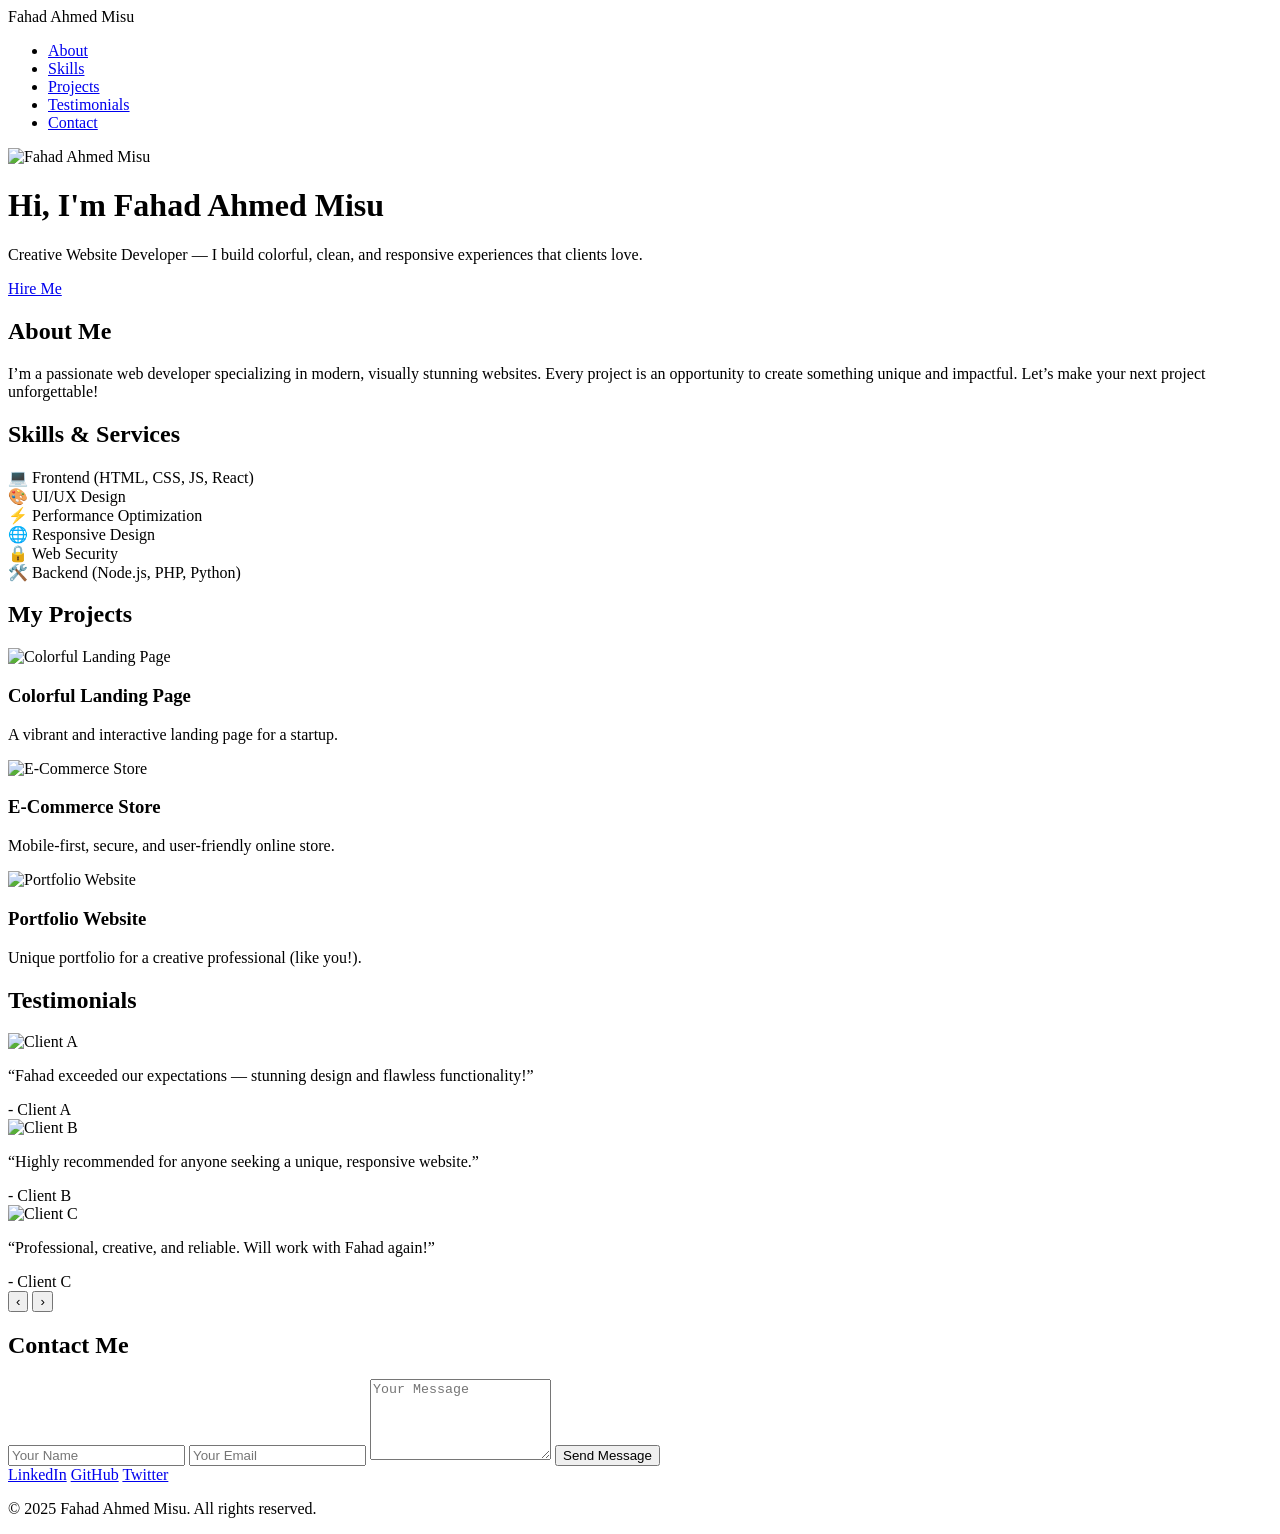
==== index.html @ 1c05b869 "Add initial HTML structure for portfolio site" ====
<!DOCTYPE html>
<html lang="en">
<head>
  <meta charset="UTF-8">
  <meta name="viewport" content="width=device-width, initial-scale=1">
  <title>Fahad Ahmed Misu | Web Developer Portfolio</title>
  <link rel="stylesheet" href="style.css">
</head>
<body>
  <header>
    <nav>
      <div class="logo">Fahad Ahmed Misu</div>
      <ul>
        <li><a href="#about">About</a></li>
        <li><a href="#skills">Skills</a></li>
        <li><a href="#projects">Projects</a></li>
        <li><a href="#testimonials">Testimonials</a></li>
        <li><a href="#contact">Contact</a></li>
      </ul>
    </nav>
    <div class="hero">
      <img src="images/profile.jpg" alt="Fahad Ahmed Misu" class="profile-img">
      <h1>Hi, I'm Fahad Ahmed Misu</h1>
      <p>Creative Website Developer — I build colorful, clean, and responsive experiences that clients love.</p>
      <a href="#contact" class="btn-primary">Hire Me</a>
    </div>
  </header>
  <main>
    <section id="about">
      <h2>About Me</h2>
      <p>
        I’m a passionate web developer specializing in modern, visually stunning websites. Every project is an opportunity to create something unique and impactful. Let’s make your next project unforgettable!
      </p>
    </section>
    <section id="skills">
      <h2>Skills & Services</h2>
      <div class="skills-grid">
        <div class="skill-card"><span>💻</span> Frontend (HTML, CSS, JS, React)</div>
        <div class="skill-card"><span>🎨</span> UI/UX Design</div>
        <div class="skill-card"><span>⚡</span> Performance Optimization</div>
        <div class="skill-card"><span>🌐</span> Responsive Design</div>
        <div class="skill-card"><span>🔒</span> Web Security</div>
        <div class="skill-card"><span>🛠️</span> Backend (Node.js, PHP, Python)</div>
      </div>
    </section>
    <section id="projects">
      <h2>My Projects</h2>
      <div class="projects-grid">
        <div class="project-card">
          <img src="images/project1.jpg" alt="Colorful Landing Page">
          <h3>Colorful Landing Page</h3>
          <p>A vibrant and interactive landing page for a startup.</p>
        </div>
        <div class="project-card">
          <img src="images/project2.jpg" alt="E-Commerce Store">
          <h3>E-Commerce Store</h3>
          <p>Mobile-first, secure, and user-friendly online store.</p>
        </div>
        <div class="project-card">
          <img src="images/project3.jpg" alt="Portfolio Website">
          <h3>Portfolio Website</h3>
          <p>Unique portfolio for a creative professional (like you!).</p>
        </div>
      </div>
    </section>
    <section id="testimonials">
      <h2>Testimonials</h2>
      <div class="testimonial-slider">
        <div class="testimonial-card active">
          <img src="images/client1.jpg" alt="Client A" class="testimonial-img">
          <p>“Fahad exceeded our expectations — stunning design and flawless functionality!”</p>
          <span>- Client A</span>
        </div>
        <div class="testimonial-card">
          <img src="images/client2.jpg" alt="Client B" class="testimonial-img">
          <p>“Highly recommended for anyone seeking a unique, responsive website.”</p>
          <span>- Client B</span>
        </div>
        <div class="testimonial-card">
          <img src="images/client3.jpg" alt="Client C" class="testimonial-img">
          <p>“Professional, creative, and reliable. Will work with Fahad again!”</p>
          <span>- Client C</span>
        </div>
        <button id="prevTestimonial">‹</button>
        <button id="nextTestimonial">›</button>
      </div>
    </section>
    <section id="contact">
      <h2>Contact Me</h2>
      <form id="contactForm">
        <input type="text" name="name" placeholder="Your Name" required>
        <input type="email" name="email" placeholder="Your Email" required>
        <textarea name="message" rows="5" placeholder="Your Message" required></textarea>
        <button type="submit" class="btn-primary">Send Message</button>
      </form>
      <div id="formResponse"></div>
    </section>
  </main>
  <footer>
    <div class="social-links">
      <a href="#" target="_blank">LinkedIn</a>
      <a href="#" target="_blank">GitHub</a>
      <a href="#" target="_blank">Twitter</a>
    </div>
    <p>© 2025 Fahad Ahmed Misu. All rights reserved.</p>
  </footer>
  <script src="script.js"></script>
</body>
</html>
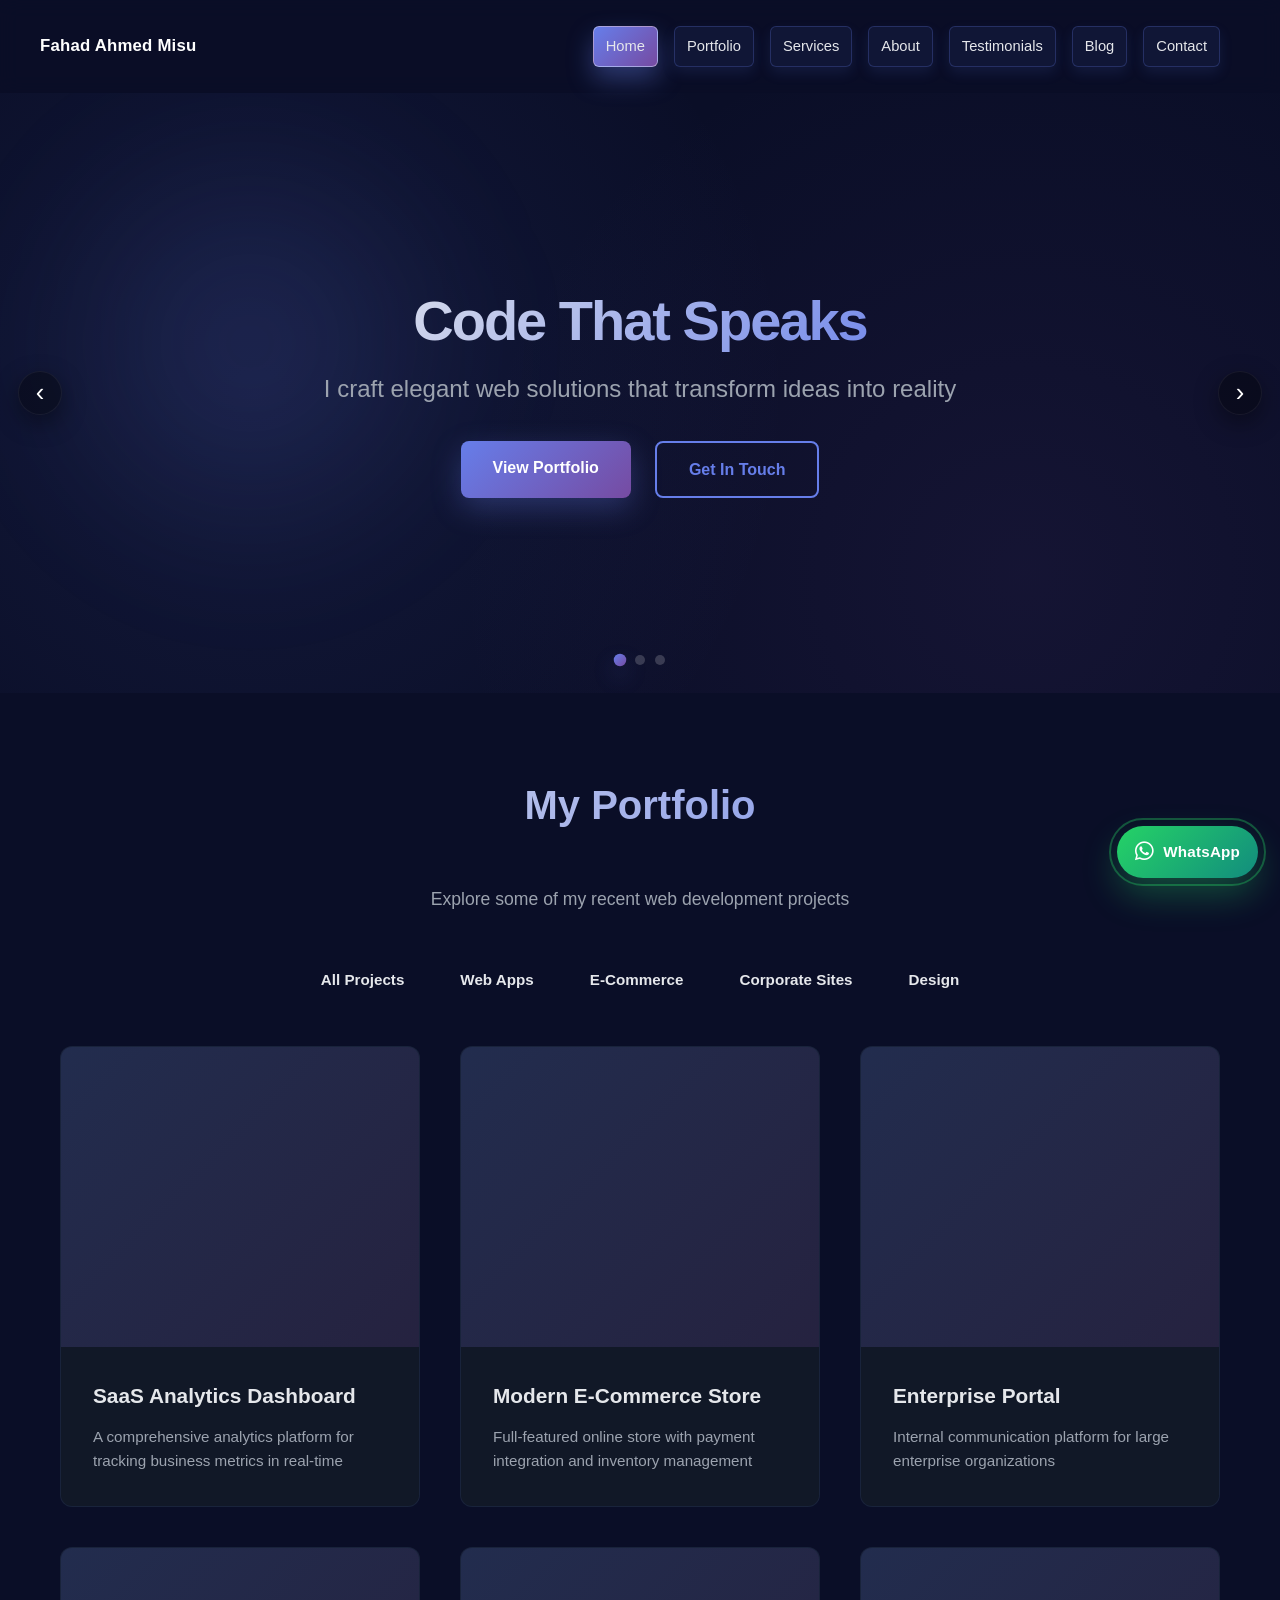
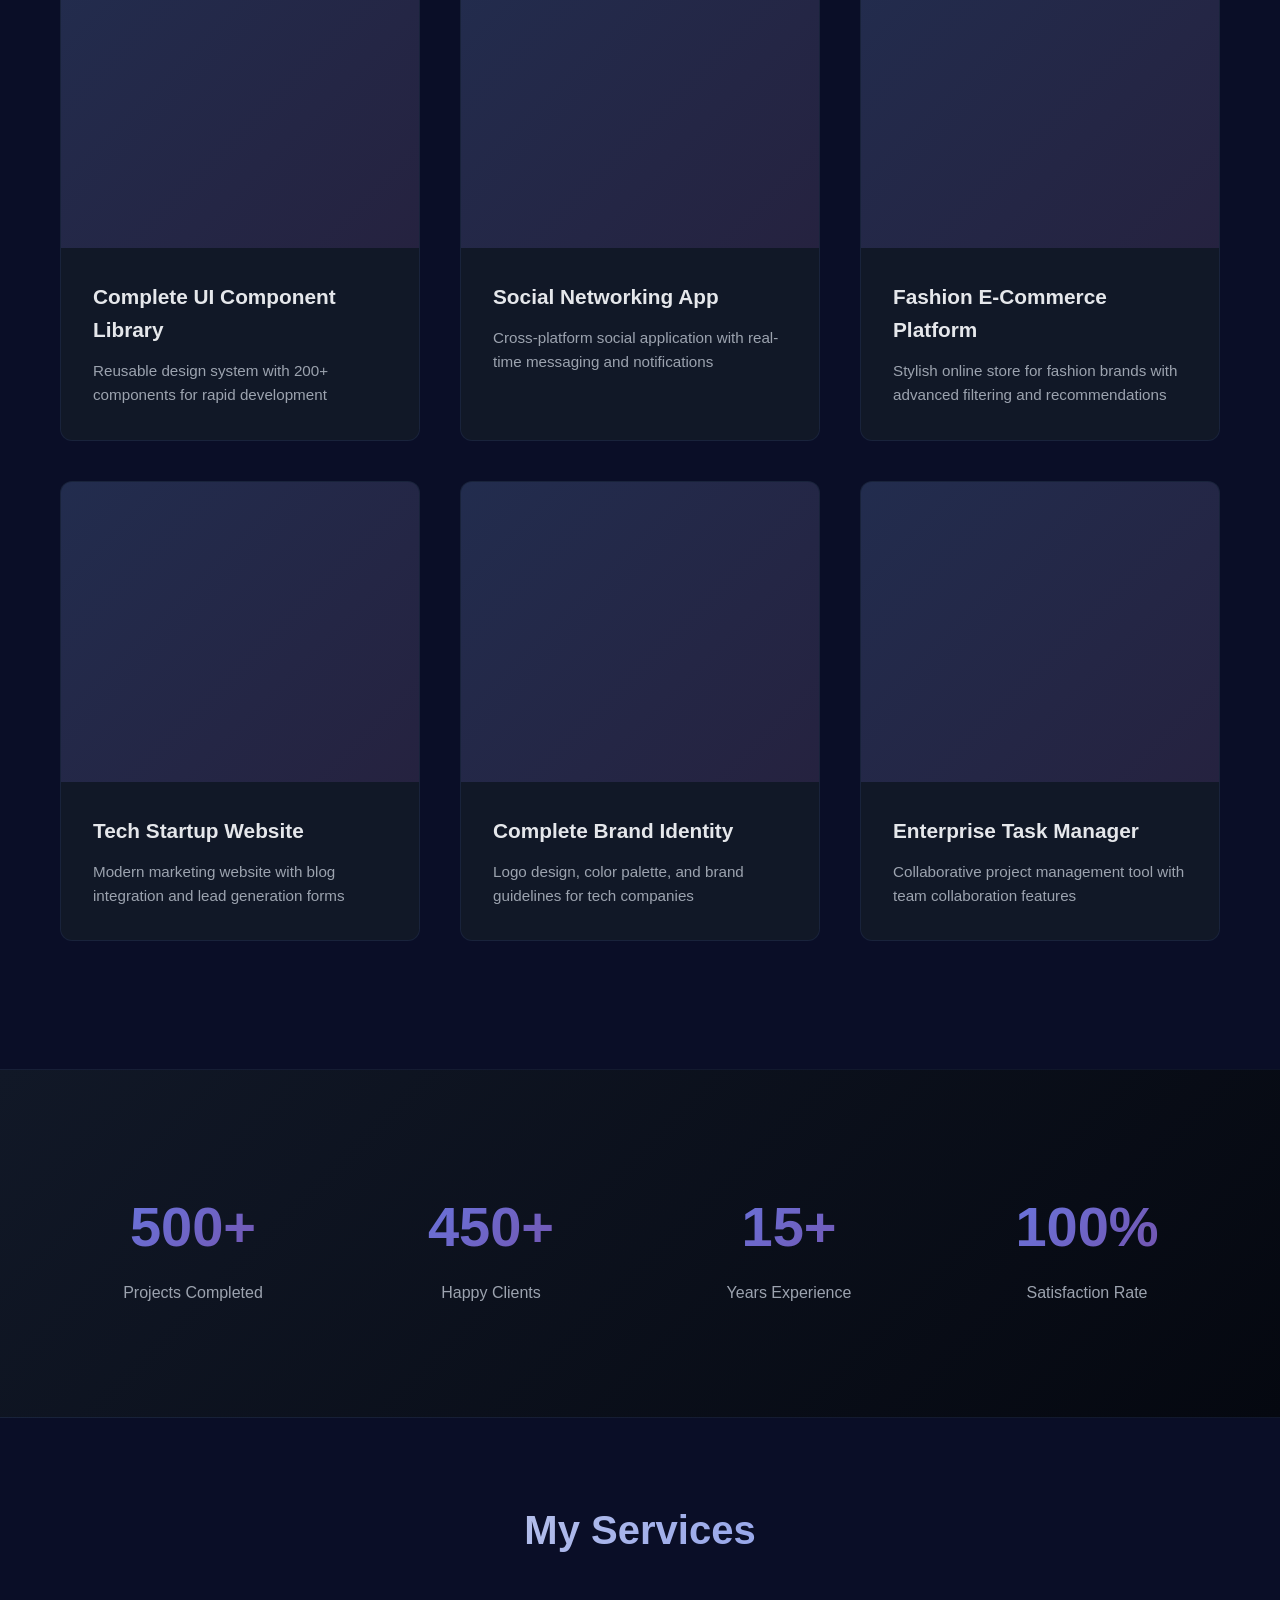
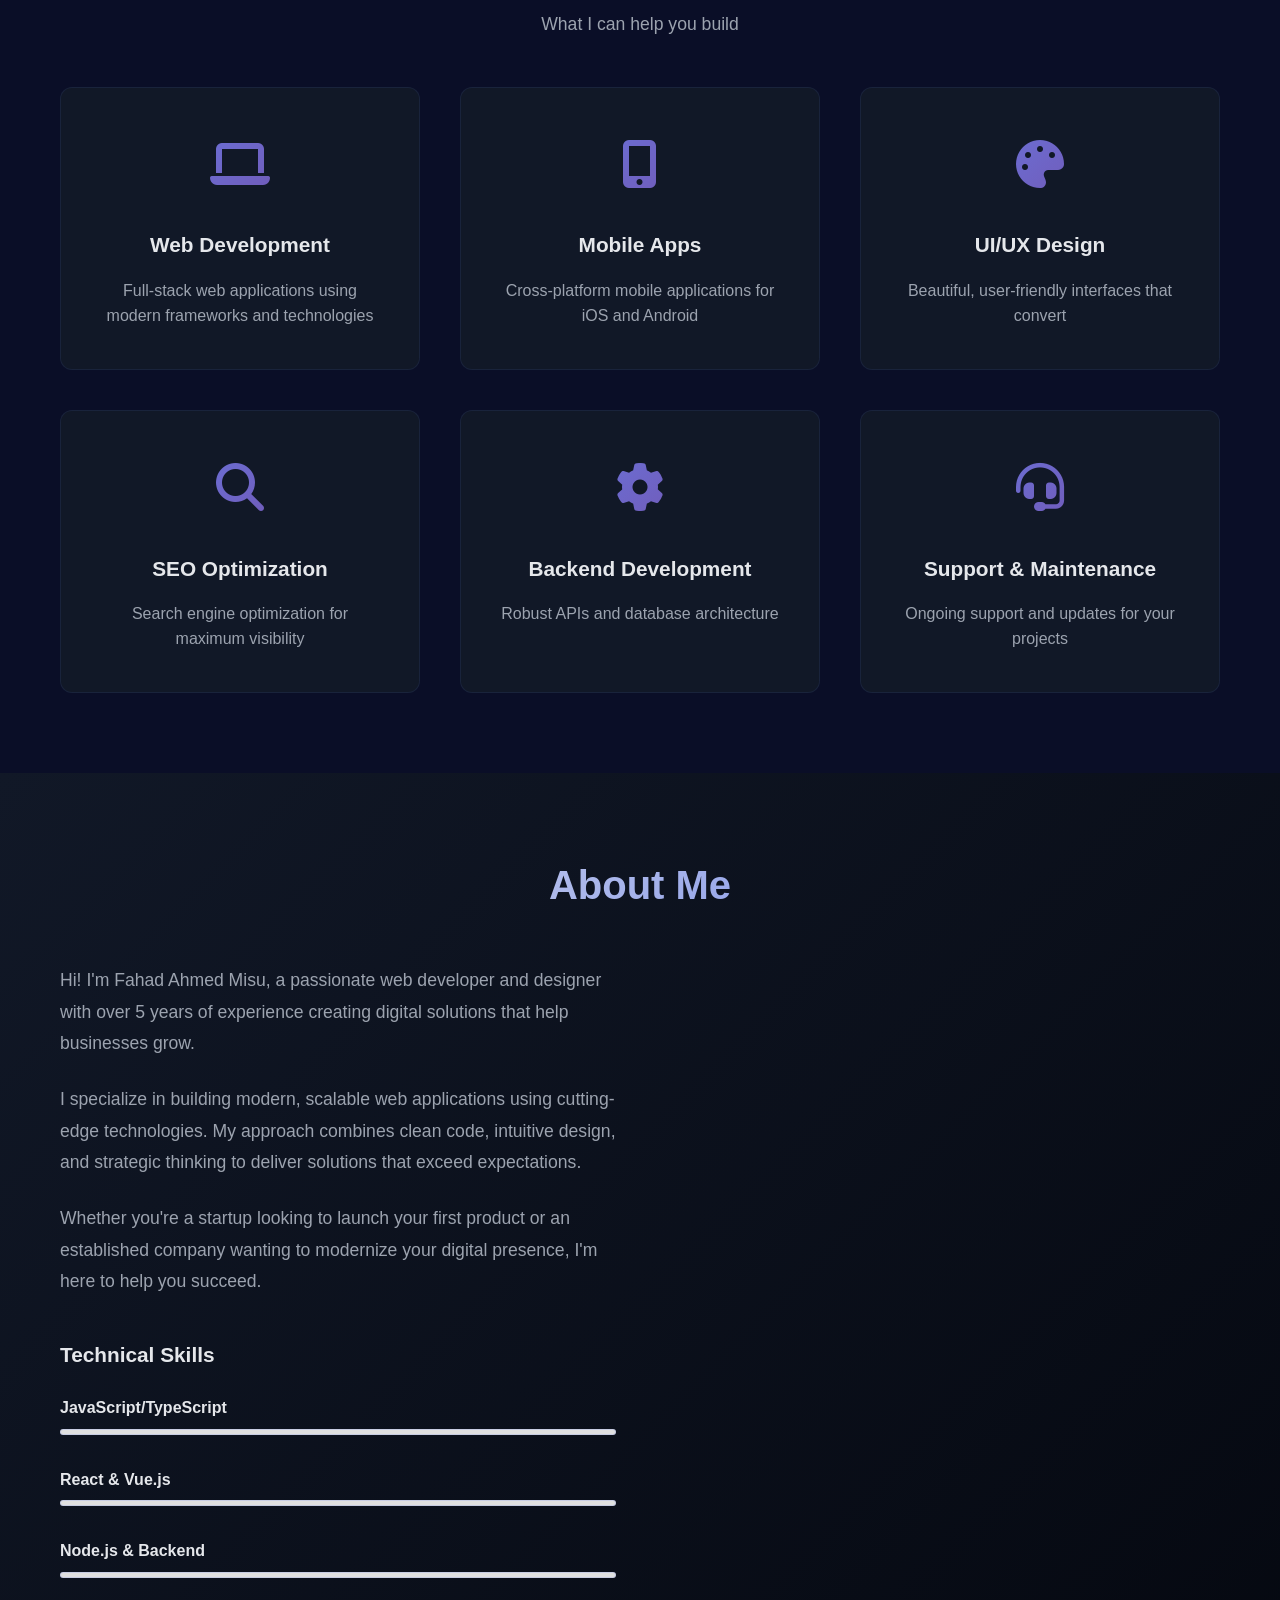
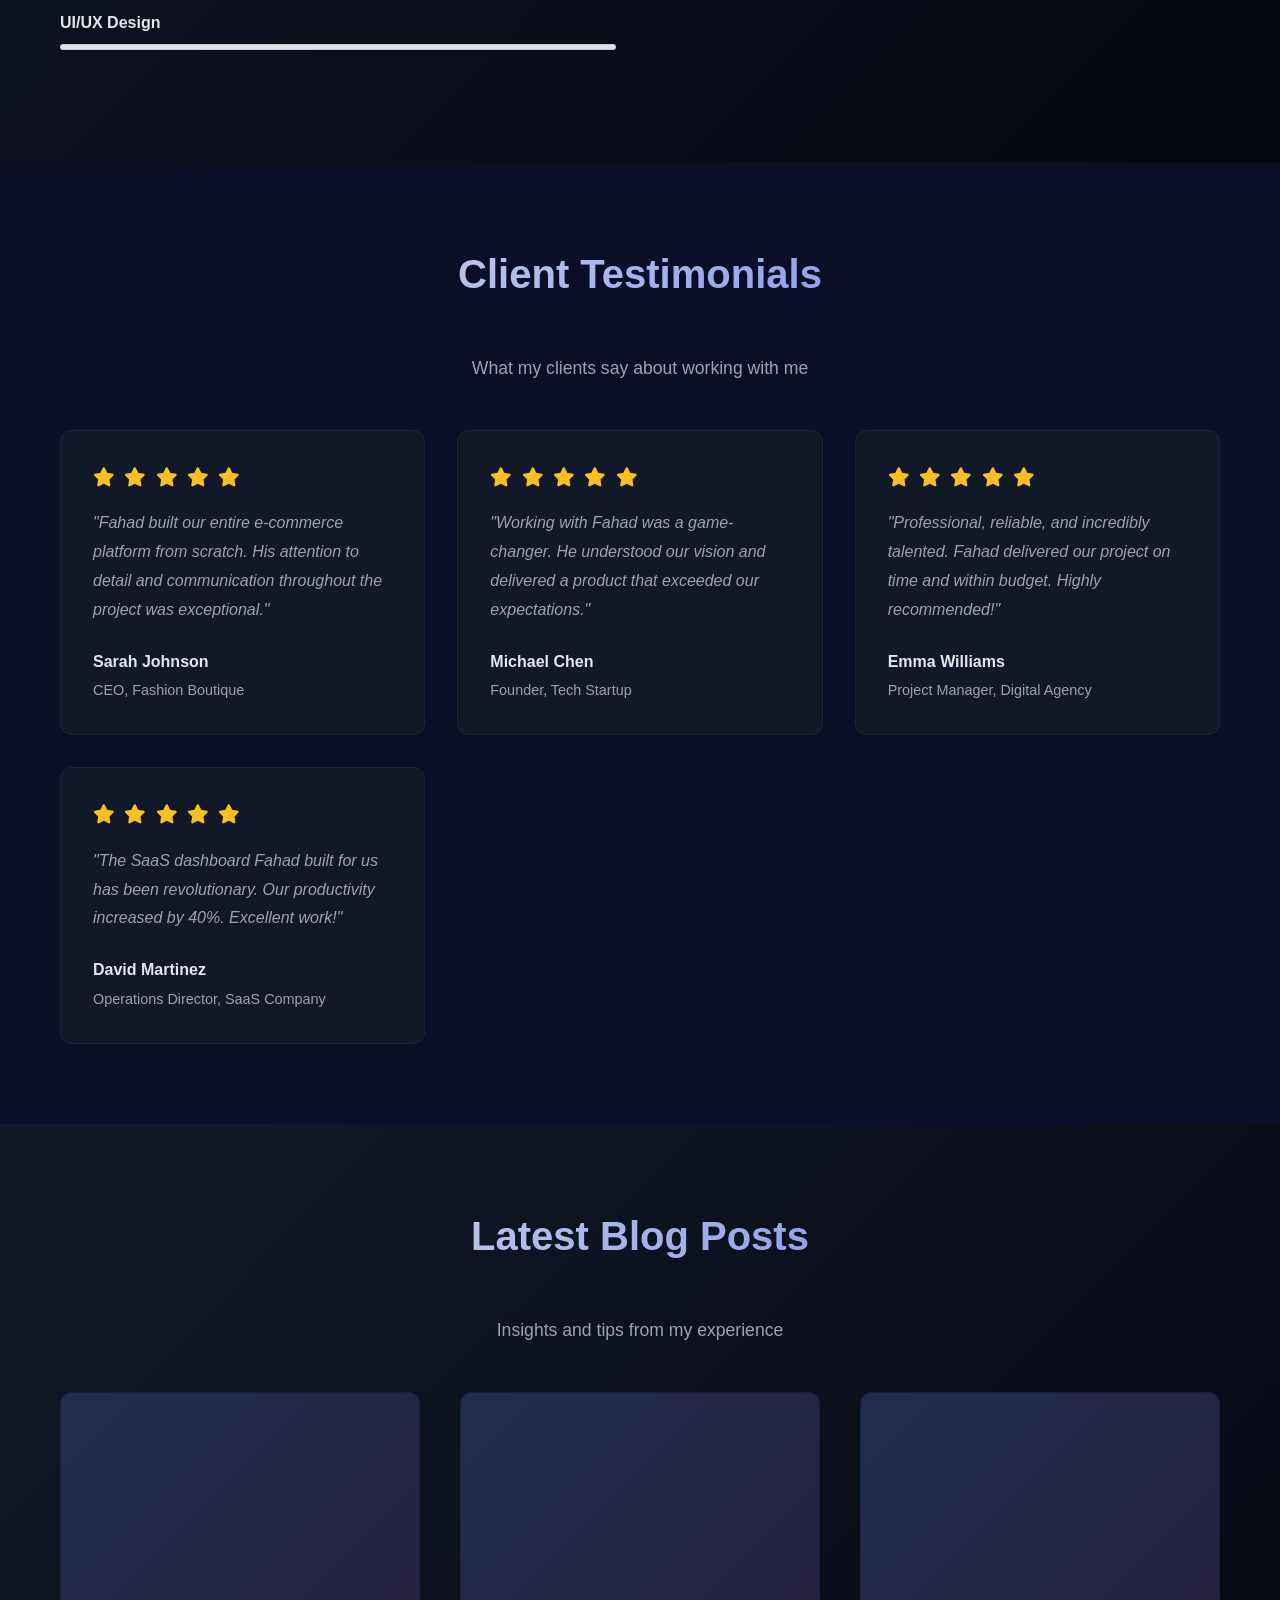
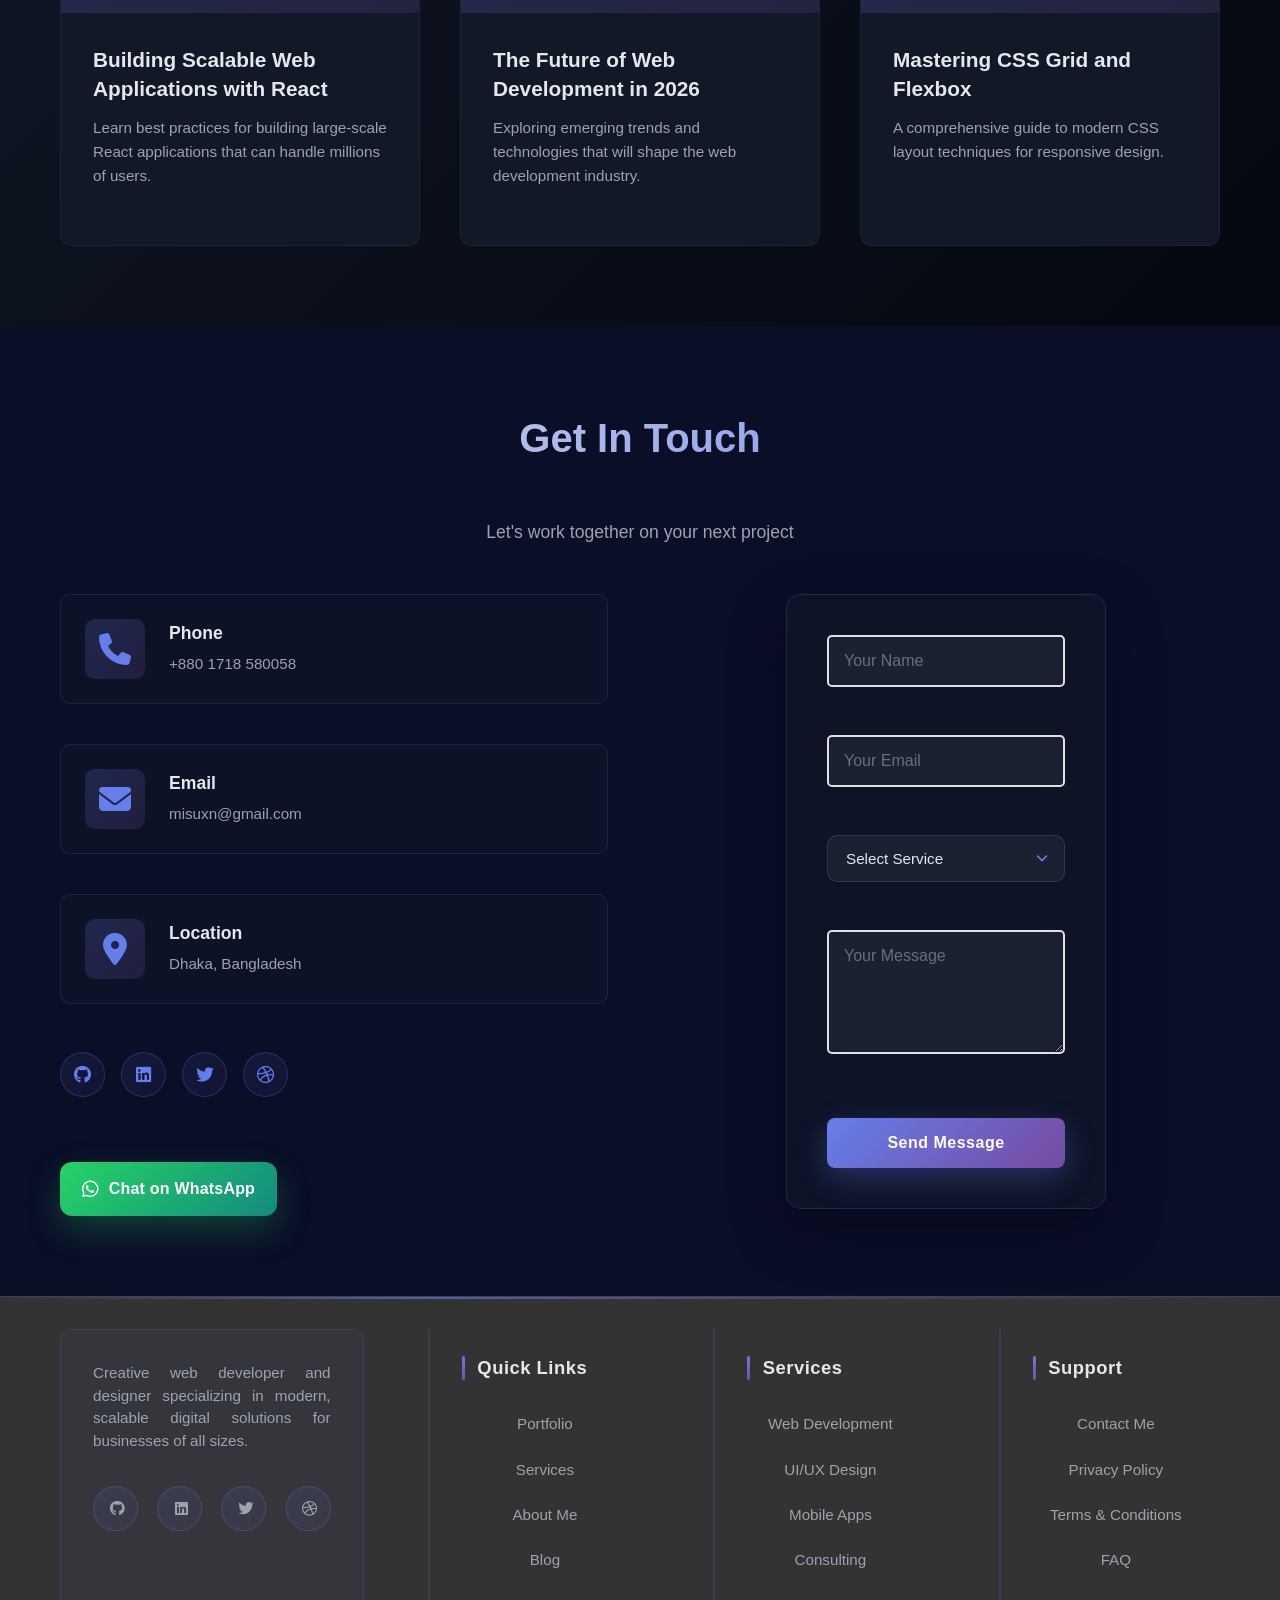
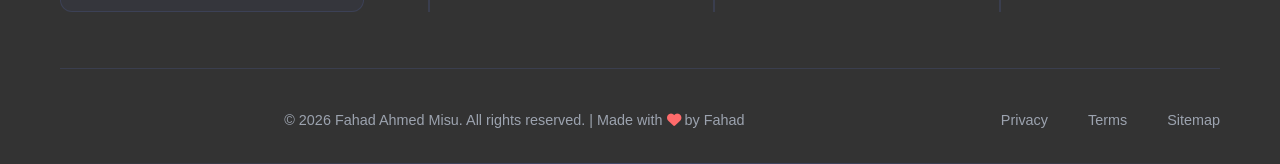
==== commit 93d72d7a: "Add files via upload" ====
--- a/index.html
+++ b/index.html
@@ -1,109 +1,649 @@
-<!DOCTYPE html>
-<html lang="en">
-<head>
-  <meta charset="UTF-8">
-  <meta name="viewport" content="width=device-width, initial-scale=1">
-  <title>Fahad Ahmed Misu | Web Developer Portfolio</title>
-  <link rel="stylesheet" href="style.css">
-</head>
-<body>
-  <header>
-    <nav>
-      <div class="logo">Fahad Ahmed Misu</div>
-      <ul>
-        <li><a href="#about">About</a></li>
-        <li><a href="#skills">Skills</a></li>
-        <li><a href="#projects">Projects</a></li>
-        <li><a href="#testimonials">Testimonials</a></li>
-        <li><a href="#contact">Contact</a></li>
-      </ul>
-    </nav>
-    <div class="hero">
-      <img src="images/profile.jpg" alt="Fahad Ahmed Misu" class="profile-img">
-      <h1>Hi, I'm Fahad Ahmed Misu</h1>
-      <p>Creative Website Developer — I build colorful, clean, and responsive experiences that clients love.</p>
-      <a href="#contact" class="btn-primary">Hire Me</a>
-    </div>
-  </header>
-  <main>
-    <section id="about">
-      <h2>About Me</h2>
-      <p>
-        I’m a passionate web developer specializing in modern, visually stunning websites. Every project is an opportunity to create something unique and impactful. Let’s make your next project unforgettable!
-      </p>
-    </section>
-    <section id="skills">
-      <h2>Skills & Services</h2>
-      <div class="skills-grid">
-        <div class="skill-card"><span>💻</span> Frontend (HTML, CSS, JS, React)</div>
-        <div class="skill-card"><span>🎨</span> UI/UX Design</div>
-        <div class="skill-card"><span>⚡</span> Performance Optimization</div>
-        <div class="skill-card"><span>🌐</span> Responsive Design</div>
-        <div class="skill-card"><span>🔒</span> Web Security</div>
-        <div class="skill-card"><span>🛠️</span> Backend (Node.js, PHP, Python)</div>
-      </div>
-    </section>
-    <section id="projects">
-      <h2>My Projects</h2>
-      <div class="projects-grid">
-        <div class="project-card">
-          <img src="images/project1.jpg" alt="Colorful Landing Page">
-          <h3>Colorful Landing Page</h3>
-          <p>A vibrant and interactive landing page for a startup.</p>
-        </div>
-        <div class="project-card">
-          <img src="images/project2.jpg" alt="E-Commerce Store">
-          <h3>E-Commerce Store</h3>
-          <p>Mobile-first, secure, and user-friendly online store.</p>
-        </div>
-        <div class="project-card">
-          <img src="images/project3.jpg" alt="Portfolio Website">
-          <h3>Portfolio Website</h3>
-          <p>Unique portfolio for a creative professional (like you!).</p>
-        </div>
-      </div>
-    </section>
-    <section id="testimonials">
-      <h2>Testimonials</h2>
-      <div class="testimonial-slider">
-        <div class="testimonial-card active">
-          <img src="images/client1.jpg" alt="Client A" class="testimonial-img">
-          <p>“Fahad exceeded our expectations — stunning design and flawless functionality!”</p>
-          <span>- Client A</span>
-        </div>
-        <div class="testimonial-card">
-          <img src="images/client2.jpg" alt="Client B" class="testimonial-img">
-          <p>“Highly recommended for anyone seeking a unique, responsive website.”</p>
-          <span>- Client B</span>
-        </div>
-        <div class="testimonial-card">
-          <img src="images/client3.jpg" alt="Client C" class="testimonial-img">
-          <p>“Professional, creative, and reliable. Will work with Fahad again!”</p>
-          <span>- Client C</span>
-        </div>
-        <button id="prevTestimonial">‹</button>
-        <button id="nextTestimonial">›</button>
-      </div>
-    </section>
-    <section id="contact">
-      <h2>Contact Me</h2>
-      <form id="contactForm">
-        <input type="text" name="name" placeholder="Your Name" required>
-        <input type="email" name="email" placeholder="Your Email" required>
-        <textarea name="message" rows="5" placeholder="Your Message" required></textarea>
-        <button type="submit" class="btn-primary">Send Message</button>
-      </form>
-      <div id="formResponse"></div>
-    </section>
-  </main>
-  <footer>
-    <div class="social-links">
-      <a href="#" target="_blank">LinkedIn</a>
-      <a href="#" target="_blank">GitHub</a>
-      <a href="#" target="_blank">Twitter</a>
-    </div>
-    <p>© 2025 Fahad Ahmed Misu. All rights reserved.</p>
-  </footer>
-  <script src="script.js"></script>
-</body>
-</html>
+<!DOCTYPE html>
+<html lang="en">
+<head>
+    <meta charset="UTF-8">
+    <meta name="viewport" content="width=device-width, initial-scale=1.0">
+    <title>Fahad Ahmed Misu - Web Developer & Designer</title>
+    <link rel="stylesheet" href="styles.css">
+    <link rel="stylesheet" href="https://cdnjs.cloudflare.com/ajax/libs/font-awesome/6.4.0/css/all.min.css">
+    <script type="text/javascript" src="https://cdn.jsdelivr.net/npm/@emailjs/browser@4/dist/email.min.js"></script>
+</head>
+<body>
+    <!-- Navigation -->
+    <nav class="navbar">
+        <div class="navbar-container">
+            <div class="logo">
+                <img class="logo-image" src="/Asset/logo.png" alt="Fahad Ahmed Misu" onerror="this.style.display='none'; this.parentElement.classList.add('logo-fallback');">
+                
+            </div>
+            <div class="container">
+            <ul class="nav-menu">
+                <li><a href="#home" class="nav-link">Home</a></li>
+                <li><a href="#portfolio" class="nav-link">Portfolio</a></li>
+                <li><a href="#services" class="nav-link">Services</a></li>
+                <li><a href="#about" class="nav-link">About</a></li>
+                <li><a href="#testimonials" class="nav-link">Testimonials</a></li>
+                <li><a href="#blog" class="nav-link">Blog</a></li>
+                <li><a href="#contact" class="nav-link">Contact</a></li>
+            </ul>
+            <div class="hamburger">
+                <span></span>
+                <span></span>
+                <span></span>
+            </div>
+            </div>
+        </div>
+    </nav>
+
+    <!-- Hero Section -->
+    <section id="home" class="hero">
+        <div class="hero-content">
+            <h1 class="hero-title">Code That Speaks</h1>
+            <p class="hero-subtitle">I craft elegant web solutions that transform ideas into reality</p>
+            <div class="hero-buttons">
+                <a href="#portfolio" class="btn btn-primary">View Portfolio</a>
+                <a href="#contact" class="btn btn-secondary">Get In Touch</a>
+            </div>
+        </div>
+        <div class="hero-background">
+            <div class="hero-slider" aria-hidden="true">
+                <div class="hero-slide active" style="background-image: url('/Asset/bg1.jpg');"></div>
+                <div class="hero-slide" style="background-image: url('/Asset/bg2.jpg');"></div>
+                <div class="hero-slide" style="background-image: url('/Asset/bg3.jpg');"></div>
+            </div>
+            <div class="hero-controls" aria-hidden="false">
+                <button class="hero-prev" aria-label="Previous slide">‹</button>
+                <button class="hero-next" aria-label="Next slide">›</button>
+            </div>
+            <div class="hero-dots" role="tablist" aria-label="Slide navigation"></div>
+            <div class="glow"></div>
+        </div>
+    </section>
+
+    <!-- Portfolio Section -->
+    <section id="portfolio" class="portfolio">
+        <div class="container">
+            <h2 class="section-title">My Portfolio</h2>
+            <p class="section-subtitle">Explore some of my recent web development projects</p>
+
+            <!-- Filter -->
+            <div class="filter-buttons">
+                <button class="filter-btn active" data-filter="all">All Projects</button>
+                <button class="filter-btn" data-filter="web-app">Web Apps</button>
+                <button class="filter-btn" data-filter="e-commerce">E-Commerce</button>
+                <button class="filter-btn" data-filter="corporate">Corporate Sites</button>
+                <button class="filter-btn" data-filter="design">Design</button>
+            </div>
+
+            <!-- Portfolio Grid -->
+            <div class="portfolio-grid">
+                <!-- Project 1 -->
+                <div class="portfolio-item" data-category="web-app">
+                    <div class="portfolio-image">
+                        <img src="/Asset/saas.png" alt="Web App" onerror="this.style.display='none'">
+                        <div class="overlay">
+                            <div class="overlay-content">
+                                <h3>SaaS Dashboard</h3>
+                                <p>React • Node.js • MongoDB</p>
+                                <div class="overlay-buttons">
+                                    <a href="#" class="overlay-btn">View Project</a>
+                                </div>
+                            </div>
+                        </div>
+                    </div>
+                    <div class="portfolio-info">
+                        <h3>SaaS Analytics Dashboard</h3>
+                        <p>A comprehensive analytics platform for tracking business metrics in real-time</p>
+                    </div>
+                </div>
+
+                <!-- Project 2 -->
+                <div class="portfolio-item" data-category="e-commerce">
+                    <div class="portfolio-image">
+                        <img src="/Asset/ecommerce.jpeg" alt="E-Commerce" onerror="this.style.display='none'">
+                        <div class="overlay">
+                            <div class="overlay-content">
+                                <h3>E-Shop Platform</h3>
+                                <p>Next.js • Stripe • PostgreSQL</p>
+                                <div class="overlay-buttons">
+                                    <a href="#" class="overlay-btn">View Project</a>
+                                </div>
+                            </div>
+                        </div>
+                    </div>
+                    <div class="portfolio-info">
+                        <h3>Modern E-Commerce Store</h3>
+                        <p>Full-featured online store with payment integration and inventory management</p>
+                    </div>
+                </div>
+
+                <!-- Project 3 -->
+                <div class="portfolio-item" data-category="corporate">
+                    <div class="portfolio-image">
+                        <img src="/Asset/Enterprise.jpeg" alt="Corporate" onerror="this.style.display='none'">
+                        <div class="overlay">
+                            <div class="overlay-content">
+                                <h3>Corporate Portal</h3>
+                                <p>Vue.js • Tailwind • Firebase</p>
+                                <div class="overlay-buttons">
+                                    <a href="#" class="overlay-btn">View Project</a>
+                                </div>
+                            </div>
+                        </div>
+                    </div>
+                    <div class="portfolio-info">
+                        <h3>Enterprise Portal</h3>
+                        <p>Internal communication platform for large enterprise organizations</p>
+                    </div>
+                </div>
+
+                <!-- Project 4 -->
+                <div class="portfolio-item" data-category="design">
+                    <div class="portfolio-image">
+                        <img src="/Asset/ui.jpg" alt="Design" onerror="this.style.display='none'">
+                        <div class="overlay">
+                            <div class="overlay-content">
+                                <h3>UI Kit Design</h3>
+                                <p>Figma • Component Library</p>
+                                <div class="overlay-buttons">
+                                    <a href="#" class="overlay-btn">View Project</a>
+                                </div>
+                            </div>
+                        </div>
+                    </div>
+                    <div class="portfolio-info">
+                        <h3>Complete UI Component Library</h3>
+                        <p>Reusable design system with 200+ components for rapid development</p>
+                    </div>
+                </div>
+
+                <!-- Project 5 -->
+                <div class="portfolio-item" data-category="web-app">
+                    <div class="portfolio-image">
+                        <img src="/Asset/social.jpg" alt="Web App" onerror="this.style.display='none'">
+                        <div class="overlay">
+                            <div class="overlay-content">
+                                <h3>Social App</h3>
+                                <p>React Native • Firebase</p>
+                                <div class="overlay-buttons">
+                                    <a href="#" class="overlay-btn">View Project</a>
+                                </div>
+                            </div>
+                        </div>
+                    </div>
+                    <div class="portfolio-info">
+                        <h3>Social Networking App</h3>
+                        <p>Cross-platform social application with real-time messaging and notifications</p>
+                    </div>
+                </div>
+
+                <!-- Project 6 -->
+                <div class="portfolio-item" data-category="e-commerce">
+                    <div class="portfolio-image">
+                        <img src="/Asset/fashion-ecom.jpg" alt="E-Commerce" onerror="this.style.display='none'">
+                        <div class="overlay">
+                            <div class="overlay-content">
+                                <h3>Fashion Store</h3>
+                                <p>Vue.js • Shopify API • Tailwind</p>
+                                <div class="overlay-buttons">
+                                    <a href="#" class="overlay-btn">View Project</a>
+                                </div>
+                            </div>
+                        </div>
+                    </div>
+                    <div class="portfolio-info">
+                        <h3>Fashion E-Commerce Platform</h3>
+                        <p>Stylish online store for fashion brands with advanced filtering and recommendations</p>
+                    </div>
+                </div>
+
+                <!-- Project 7 -->
+                <div class="portfolio-item" data-category="corporate">
+                    <div class="portfolio-image">
+                        <img src="/Asset/tech.jpg" alt="Corporate" onerror="this.style.display='none'">
+                        <div class="overlay">
+                            <div class="overlay-content">
+                                <h3>Startup Website</h3>
+                                <p>Next.js • Headless CMS • SEO</p>
+                                <div class="overlay-buttons">
+                                    <a href="#" class="overlay-btn">View Project</a>
+                                </div>
+                            </div>
+                        </div>
+                    </div>
+                    <div class="portfolio-info">
+                        <h3>Tech Startup Website</h3>
+                        <p>Modern marketing website with blog integration and lead generation forms</p>
+                    </div>
+                </div>
+
+                <!-- Project 8 -->
+                <div class="portfolio-item" data-category="design">
+                    <div class="portfolio-image">
+                        <img src="/Asset/Brand.jpg" alt="Design" onerror="this.style.display='none'">
+                        <div class="overlay">
+                            <div class="overlay-content">
+                                <h3>Branding Project</h3>
+                                <p>Brand Identity • Design System</p>
+                                <div class="overlay-buttons">
+                                    <a href="#" class="overlay-btn">View Project</a>
+                                </div>
+                            </div>
+                        </div>
+                    </div>
+                    <div class="portfolio-info">
+                        <h3>Complete Brand Identity</h3>
+                        <p>Logo design, color palette, and brand guidelines for tech companies</p>
+                    </div>
+                </div>
+
+                <!-- Project 9 -->
+                <div class="portfolio-item" data-category="web-app">
+                    <div class="portfolio-image">
+                        <img src="/Asset/task.jpg" alt="Web App" onerror="this.style.display='none'">
+                        <div class="overlay">
+                            <div class="overlay-content">
+                                <h3>Task Manager</h3>
+                                <p>Angular • NestJS • PostgreSQL</p>
+                                <div class="overlay-buttons">
+                                    <a href="#" class="overlay-btn">View Project</a>
+                                </div>
+                            </div>
+                        </div>
+                    </div>
+                    <div class="portfolio-info">
+                        <h3>Enterprise Task Manager</h3>
+                        <p>Collaborative project management tool with team collaboration features</p>
+                    </div>
+                </div>
+            </div>
+        </div>
+    </section>
+
+    <!-- Stats Section -->
+    <section class="stats">
+        <div class="container">
+            <div class="stats-grid">
+                <div class="stat-item">
+                    <div class="stat-number">500+</div>
+                    <div class="stat-label">Projects Completed</div>
+                </div>
+                <div class="stat-item">
+                    <div class="stat-number">450+</div>
+                    <div class="stat-label">Happy Clients</div>
+                </div>
+                <div class="stat-item">
+                    <div class="stat-number">15+</div>
+                    <div class="stat-label">Years Experience</div>
+                </div>
+                <div class="stat-item">
+                    <div class="stat-number">100%</div>
+                    <div class="stat-label">Satisfaction Rate</div>
+                </div>
+            </div>
+        </div>
+    </section>
+
+    <!-- Services Section -->
+    <section id="services" class="services">
+        <div class="container">
+            <h2 class="section-title">My Services</h2>
+            <p class="section-subtitle">What I can help you build</p>
+
+            <div class="services-grid">
+                <div class="service-card">
+                    <div class="service-icon">
+                        <i class="fas fa-laptop"></i>
+                    </div>
+                    <h3>Web Development</h3>
+                    <p>Full-stack web applications using modern frameworks and technologies</p>
+                </div>
+
+                <div class="service-card">
+                    <div class="service-icon">
+                        <i class="fas fa-mobile-alt"></i>
+                    </div>
+                    <h3>Mobile Apps</h3>
+                    <p>Cross-platform mobile applications for iOS and Android</p>
+                </div>
+
+                <div class="service-card">
+                    <div class="service-icon">
+                        <i class="fas fa-palette"></i>
+                    </div>
+                    <h3>UI/UX Design</h3>
+                    <p>Beautiful, user-friendly interfaces that convert</p>
+                </div>
+
+                <div class="service-card">
+                    <div class="service-icon">
+                        <i class="fas fa-search"></i>
+                    </div>
+                    <h3>SEO Optimization</h3>
+                    <p>Search engine optimization for maximum visibility</p>
+                </div>
+
+                <div class="service-card">
+                    <div class="service-icon">
+                        <i class="fas fa-cog"></i>
+                    </div>
+                    <h3>Backend Development</h3>
+                    <p>Robust APIs and database architecture</p>
+                </div>
+
+                <div class="service-card">
+                    <div class="service-icon">
+                        <i class="fas fa-headset"></i>
+                    </div>
+                    <h3>Support & Maintenance</h3>
+                    <p>Ongoing support and updates for your projects</p>
+                </div>
+            </div>
+        </div>
+    </section>
+
+    <!-- About Section -->
+    <section id="about" class="about">
+        <div class="container">
+            <h2 class="section-title">About Me</h2>
+            
+            <div class="about-content">
+                <div class="about-text">
+                    <p>Hi! I'm Fahad Ahmed Misu, a passionate web developer and designer with over 5 years of experience creating digital solutions that help businesses grow.</p>
+                    <p>I specialize in building modern, scalable web applications using cutting-edge technologies. My approach combines clean code, intuitive design, and strategic thinking to deliver solutions that exceed expectations.</p>
+                    <p>Whether you're a startup looking to launch your first product or an established company wanting to modernize your digital presence, I'm here to help you succeed.</p>
+
+                    <div class="skills-section">
+                        <h3>Technical Skills</h3>
+                        <div class="skills-list">
+                            <div class="skill-item">
+                                <span class="skill-name">JavaScript/TypeScript</span>
+                                <div class="skill-bar">
+                                    <div class="skill-progress" style="width: 95%"></div>
+                                </div>
+                            </div>
+                            <div class="skill-item">
+                                <span class="skill-name">React & Vue.js</span>
+                                <div class="skill-bar">
+                                    <div class="skill-progress" style="width: 92%"></div>
+                                </div>
+                            </div>
+                            <div class="skill-item">
+                                <span class="skill-name">Node.js & Backend</span>
+                                <div class="skill-bar">
+                                    <div class="skill-progress" style="width: 90%"></div>
+                                </div>
+                            </div>
+                            <div class="skill-item">
+                                <span class="skill-name">UI/UX Design</span>
+                                <div class="skill-bar">
+                                    <div class="skill-progress" style="width: 88%"></div>
+                                </div>
+                            </div>
+                        </div>
+                    </div>
+                </div>
+
+                <div class="about-image">
+                    <img src="/Asset/misu.jpg" alt="Fahad Ahmed Misu" onerror="this.style.display='none'">
+                </div>
+            </div>
+        </div>
+    </section>
+
+    <!-- Testimonials Section -->
+    <section id="testimonials" class="testimonials">
+        <div class="container">
+            <h2 class="section-title">Client Testimonials</h2>
+            <p class="section-subtitle">What my clients say about working with me</p>
+
+            <div class="testimonials-grid">
+                <div class="testimonial-card">
+                    <div class="stars">
+                        <i class="fas fa-star"></i>
+                        <i class="fas fa-star"></i>
+                        <i class="fas fa-star"></i>
+                        <i class="fas fa-star"></i>
+                        <i class="fas fa-star"></i>
+                    </div>
+                    <p class="testimonial-text">"Fahad built our entire e-commerce platform from scratch. His attention to detail and communication throughout the project was exceptional."</p>
+                    <div class="testimonial-author">
+                        <h4>Sarah Johnson</h4>
+                        <p>CEO, Fashion Boutique</p>
+                    </div>
+                </div>
+
+                <div class="testimonial-card">
+                    <div class="stars">
+                        <i class="fas fa-star"></i>
+                        <i class="fas fa-star"></i>
+                        <i class="fas fa-star"></i>
+                        <i class="fas fa-star"></i>
+                        <i class="fas fa-star"></i>
+                    </div>
+                    <p class="testimonial-text">"Working with Fahad was a game-changer. He understood our vision and delivered a product that exceeded our expectations."</p>
+                    <div class="testimonial-author">
+                        <h4>Michael Chen</h4>
+                        <p>Founder, Tech Startup</p>
+                    </div>
+                </div>
+
+                <div class="testimonial-card">
+                    <div class="stars">
+                        <i class="fas fa-star"></i>
+                        <i class="fas fa-star"></i>
+                        <i class="fas fa-star"></i>
+                        <i class="fas fa-star"></i>
+                        <i class="fas fa-star"></i>
+                    </div>
+                    <p class="testimonial-text">"Professional, reliable, and incredibly talented. Fahad delivered our project on time and within budget. Highly recommended!"</p>
+                    <div class="testimonial-author">
+                        <h4>Emma Williams</h4>
+                        <p>Project Manager, Digital Agency</p>
+                    </div>
+                </div>
+
+                <div class="testimonial-card">
+                    <div class="stars">
+                        <i class="fas fa-star"></i>
+                        <i class="fas fa-star"></i>
+                        <i class="fas fa-star"></i>
+                        <i class="fas fa-star"></i>
+                        <i class="fas fa-star"></i>
+                    </div>
+                    <p class="testimonial-text">"The SaaS dashboard Fahad built for us has been revolutionary. Our productivity increased by 40%. Excellent work!"</p>
+                    <div class="testimonial-author">
+                        <h4>David Martinez</h4>
+                        <p>Operations Director, SaaS Company</p>
+                    </div>
+                </div>
+            </div>
+        </div>
+    </section>
+
+    <!-- Blog Section -->
+    <section id="blog" class="blog">
+        <div class="container">
+            <h2 class="section-title">Latest Blog Posts</h2>
+            <p class="section-subtitle">Insights and tips from my experience</p>
+
+            <div class="blog-grid">
+                <article class="blog-card">
+                    <div class="blog-image">
+                        <img src="/Asset/node.jpg" alt="Blog" onerror="this.style.display='none'">
+                    </div>
+                    <div class="blog-content">
+                        
+                        <h3>Building Scalable Web Applications with React</h3>
+                        <p>Learn best practices for building large-scale React applications that can handle millions of users.</p>
+                        
+                    </div>
+                </article>
+
+                <article class="blog-card">
+                    <div class="blog-image">
+                        <img src="/Asset/2026.jpg" alt="Blog" onerror="this.style.display='none'">
+                    </div>
+                    <div class="blog-content">
+                        
+                        <h3>The Future of Web Development in 2026</h3>
+                        <p>Exploring emerging trends and technologies that will shape the web development industry.</p>
+                        
+                    </div>
+                </article>
+
+                <article class="blog-card">
+                    <div class="blog-image">
+                        <img src="/Asset/css.jpg" alt="Blog" onerror="this.style.display='none'">
+                    </div>
+                    <div class="blog-content">
+                        
+                        <h3>Mastering CSS Grid and Flexbox</h3>
+                        <p>A comprehensive guide to modern CSS layout techniques for responsive design.</p>
+                        
+                    </div>
+                </article>
+            </div>
+        </div>
+    </section>
+
+    <!-- Contact Section -->
+    <section id="contact" class="contact">
+        <div class="container">
+            <h2 class="section-title">Get In Touch</h2>
+            <p class="section-subtitle">Let's work together on your next project</p>
+
+            <div class="contact-content">
+                <div class="contact-info">
+                    <div class="contact-item">
+                        <div class="contact-icon">
+                            <i class="fas fa-phone"></i>
+                        </div>
+                        <div>
+                            <h4>Phone</h4>
+                            <p>+880 1718 580058</p>
+                        </div>
+                    </div>
+
+                    <div class="contact-item">
+                        <div class="contact-icon">
+                            <i class="fas fa-envelope"></i>
+                        </div>
+                        <div>
+                            <h4>Email</h4>
+                            <p>misuxn@gmail.com</p>
+                        </div>
+                    </div>
+
+                    <div class="contact-item">
+                        <div class="contact-icon">
+                            <i class="fas fa-map-marker-alt"></i>
+                        </div>
+                        <div>
+                            <h4>Location</h4>
+                            <p>Dhaka, Bangladesh</p>
+                        </div>
+                    </div>
+
+                    <div class="social-links">
+                        <a href="#" class="social-link"><i class="fab fa-github"></i></a>
+                        <a href="#" class="social-link"><i class="fab fa-linkedin"></i></a>
+                        <a href="#" class="social-link"><i class="fab fa-twitter"></i></a>
+                        <a href="#" class="social-link"><i class="fab fa-dribbble"></i></a>
+                    </div>
+
+                    <a class="whatsapp-btn" href="https://api.whatsapp.com/send?phone=8801601939549&text=Hello%20Fahad,%20I%20would%20like%20to%20discuss%20a%20project." target="_blank" rel="noopener noreferrer">
+                        <i class="fab fa-whatsapp"></i>
+                        Chat on WhatsApp
+                    </a>
+                </div>
+
+                <form class="contact-form" id="contactForm">
+                    <div class="form-group">
+                        <input type="text" name="user_name" placeholder="Your Name" required>
+                    </div>
+                    <div class="form-group">
+                        <input type="email" name="user_email" placeholder="Your Email" required>
+                    </div>
+                    <div class="form-group">
+                        <select name="service" required>
+                            <option value="">Select Service</option>
+                            <option value="web">Web Development</option>
+                            <option value="mobile">Mobile Apps</option>
+                            <option value="design">UI/UX Design</option>
+                            <option value="seo">SEO Optimization</option>
+                            <option value="other">Other</option>
+                        </select>
+                    </div>
+                    <div class="form-group">
+                        <textarea name="message" placeholder="Your Message" rows="5" required></textarea>
+                    </div>
+                    <button type="submit" class="btn btn-primary">Send Message</button>
+                </form>
+            </div>
+        </div>
+    </section>
+
+    <!-- Footer -->
+    <footer class="footer">
+        <div class="container">
+            <div class="footer-content">
+                <div class="footer-section">
+                    <div class="footer-branding">
+                        <img class="footer-logo" src="/Asset/logo.png" alt="Fahad Ahmed Misu" onerror="this.style.display='none'; this.parentElement.classList.add('logo-fallback');">
+                        <p>Creative web developer and designer specializing in modern, scalable digital solutions for businesses of all sizes.</p>
+                    </div>
+                    <div class="social-icons">
+                        <a href="#" class="social-icon" title="GitHub"><i class="fab fa-github"></i></a>
+                        <a href="#" class="social-icon" title="LinkedIn"><i class="fab fa-linkedin"></i></a>
+                        <a href="#" class="social-icon" title="Twitter"><i class="fab fa-twitter"></i></a>
+                        <a href="#" class="social-icon" title="Dribbble"><i class="fab fa-dribbble"></i></a>
+                    </div>
+                </div>
+                <div class="footer-section">
+                    <h4>Quick Links</h4>
+                    <ul>
+                        <li><a href="#portfolio">Portfolio</a></li>
+                        <li><a href="#services">Services</a></li>
+                        <li><a href="#about">About Me</a></li>
+                        <li><a href="#blog">Blog</a></li>
+                    </ul>
+                </div>
+                <div class="footer-section">
+                    <h4>Services</h4>
+                    <ul>
+                        <li><a href="#">Web Development</a></li>
+                        <li><a href="#">UI/UX Design</a></li>
+                        <li><a href="#">Mobile Apps</a></li>
+                        <li><a href="#">Consulting</a></li>
+                    </ul>
+                </div>
+                <div class="footer-section">
+                    <h4>Support</h4>
+                    <ul>
+                        <li><a href="#">Contact Me</a></li>
+                        <li><a href="privacy.html">Privacy Policy</a></li>
+                        <li><a href="terms.html">Terms & Conditions</a></li>
+                        <li><a href="#">FAQ</a></li>
+                    </ul>
+                </div>
+            </div>
+            <div class="footer-bottom">
+                <p>&copy; 2026 Fahad Ahmed Misu. All rights reserved. | Made with <i class="fas fa-heart" style="color: #ff6b6b;"></i> by Fahad</p>
+                <div class="footer-bottom-links">
+                    <a href="privacy.html">Privacy</a>
+                    <a href="terms.html">Terms</a>
+                    <a href="sitemap.html">Sitemap</a>
+                </div>
+            </div>
+        </div>
+    </footer>
+
+    <a class="floating-whatsapp" href="https://api.whatsapp.com/send?phone=8801601939549&text=Hello%20Fahad,%20I%20would%20like%20to%20discuss%20a%20project." target="_blank" rel="noopener noreferrer" aria-label="Chat on WhatsApp">
+        <i class="fab fa-whatsapp"></i>
+        <span>WhatsApp</span>
+    </a>
+
+    <script src="script.js"></script>
+</body>
+</html>
--- a/styles.css
+++ b/styles.css
@@ -0,0 +1,2100 @@
+* {
+    margin: 0;
+    padding: 0;
+    box-sizing: border-box;
+}
+
+:root {
+    --primary: #667eea;
+    --secondary: #764ba2;
+    --dark-bg: #0a0e27;
+    --darker-bg: #050810;
+    --card-bg: #111827;
+    --text-light: #e5e7eb;
+    --text-gray: #9ca3af;
+    --accent: #fbbf24;
+    --success: #10b981;
+    --shadow: 0 20px 60px rgba(0, 0, 0, 0.3);
+    --transition: all 0.3s ease;
+}
+
+html {
+    scroll-behavior: smooth;
+}
+
+body {
+    font-family: 'Inter', 'Segoe UI', Tahoma, Geneva, Verdana, sans-serif;
+    background: var(--dark-bg);
+    color: var(--text-light);
+    line-height: 1.6;
+    overflow-x: hidden;
+}
+
+.container {
+    max-width: 1200px;
+    margin: 0 auto;
+    padding: 0 20px;
+}
+
+/* ===== Navigation ===== */
+.navbar {
+    background: rgba(10, 14, 39, 0.8);
+    backdrop-filter: blur(10px);
+    position: sticky;
+    top: 0;
+    z-index: 1000;
+    padding: 1rem 20px;
+}
+
+.navbar-container {
+    max-width: 1200px;
+    margin: 0 auto;
+    display: flex;
+    justify-content: space-between;
+    align-items: center;
+    gap: 2rem;
+    padding: 0.6rem 0;
+}
+
+.navbar .container {
+    display: flex;
+    justify-content: flex-end;
+    align-items: center;
+    flex: 1;
+}
+
+.logo {
+    display: flex;
+    align-items: center;
+    gap: 0.7rem;
+    transition: var(--transition);
+}
+
+.logo-image {
+    width: 250px;
+    height: auto;
+    display: block;
+    filter: brightness(0) invert(1);
+}
+
+.logo.logo-fallback::after {
+    content: 'Fahad Ahmed Misu';
+    color: #ffffff;
+    font-size: 1.05rem;
+    font-weight: 700;
+    letter-spacing: 0.2px;
+}
+
+.logo-name {
+    color: #ffffff;
+    font-size: 1.18rem;
+    font-weight: 900;
+    letter-spacing: 0.4px;
+    white-space: nowrap;
+    text-shadow: 0 0 18px rgba(255, 255, 255, 0.18);
+    margin-left: 6px;
+    display: inline-block;
+}
+
+@media (max-width: 992px) {
+    .logo-image {
+        width: 140px;
+    }
+
+    .logo-name {
+        display: inline-block;
+        font-size: 1.05rem;
+    }
+}
+
+.nav-menu {
+    display: flex;
+    list-style: none;
+    gap: 0.4rem;
+    background: transparent;
+    border: none;
+    border-radius: 0;
+    padding: 0;
+    box-shadow: none;
+    flex-wrap: wrap;
+}
+
+.nav-menu li {
+    list-style: none;
+}
+
+.nav-link {
+    text-decoration: none;
+    color: #ffffff;
+    font-weight: 600;
+    font-size: 0.92rem;
+    position: relative;
+    transition: var(--transition);
+    display: inline-flex;
+    align-items: center;
+    justify-content: center;
+    padding: 8px 12px;
+    border-radius: 6px;
+    border: 1px solid rgba(102, 126, 234, 0.25);
+    background: rgba(102, 126, 234, 0.08);
+    box-shadow: 0 6px 14px rgba(102, 126, 234, 0.12);
+}
+
+.nav-link::after {
+    content: none;
+}
+
+.nav-link:hover {
+    color: #ffffff;
+    background: linear-gradient(135deg, rgba(102, 126, 234, 0.9), rgba(118, 75, 162, 0.9));
+    border-color: transparent;
+    box-shadow: 0 8px 18px rgba(102, 126, 234, 0.22);
+    transform: translateY(-1px);
+}
+
+.nav-link.active {
+    background: linear-gradient(135deg, var(--primary), var(--secondary));
+    border-color: rgba(255, 255, 255, 0.4);
+    box-shadow: 0 12px 26px rgba(102, 126, 234, 0.38);
+}
+
+.hamburger {
+    display: none;
+    flex-direction: column;
+    cursor: pointer;
+    gap: 6px;
+}
+
+.hamburger span {
+    width: 25px;
+    height: 3px;
+    background: var(--text-light);
+    border-radius: 2px;
+    transition: var(--transition);
+    box-shadow: 0 0 6px rgba(102, 126, 234, 0.12);
+}
+
+/* Hamburger active (transform into X) */
+.hamburger.active span:nth-child(1) {
+    transform: translateY(6px) rotate(45deg);
+    width: 22px;
+    box-shadow: 0 0 10px rgba(102, 126, 234, 0.22);
+}
+
+.hamburger.active span:nth-child(2) {
+    opacity: 0;
+    transform: scaleX(0);
+}
+
+.hamburger.active span:nth-child(3) {
+    transform: translateY(-6px) rotate(-45deg);
+    width: 22px;
+    box-shadow: 0 0 10px rgba(102, 126, 234, 0.22);
+}
+/* ===== Hero Section ===== */
+.hero {
+    position: relative;
+    min-height: 100vh;
+    display: flex;
+    align-items: center;
+    justify-content: center;
+    overflow: hidden;
+    background: linear-gradient(135deg, var(--dark-bg) 0%, var(--card-bg) 100%);
+    padding: 60px 20px;
+}
+
+.hero::before {
+    content: '';
+    position: absolute;
+    top: 0;
+    left: 0;
+    width: 100%;
+    height: 100%;
+    background: radial-gradient(circle at 20% 50%, rgba(102, 126, 234, 0.1) 0%, transparent 50%),
+                radial-gradient(circle at 80% 80%, rgba(118, 75, 162, 0.1) 0%, transparent 50%);
+    pointer-events: none;
+}
+
+.hero-background {
+    position: absolute;
+    width: 100%;
+    height: 100%;
+    top: 0;
+    left: 0;
+    pointer-events: none;
+}
+
+/* Hero slider - full-bleed background images */
+.hero-slider {
+    position: absolute;
+    inset: 0;
+    z-index: 0;
+    width: 100%;
+    height: 100%;
+    overflow: hidden;
+}
+
+.hero-slide {
+    position: absolute;
+    inset: 0;
+    background-size: cover;
+    background-position: center center;
+    background-repeat: no-repeat;
+    opacity: 0;
+    transition: opacity 1s ease-in-out;
+    will-change: opacity;
+    filter: brightness(0.45) saturate(0.95);
+}
+
+.hero-slide.active {
+    opacity: 1;
+}
+
+/* ensure glow sits above slides but below content */
+.glow {
+    z-index: 1;
+    pointer-events: none;
+}
+
+@media (prefers-reduced-motion: reduce) {
+    .hero-slide {
+        transition: none;
+    }
+}
+
+/* Slider controls */
+.hero-controls {
+    position: absolute;
+    top: 50%;
+    left: 0;
+    right: 0;
+    transform: translateY(-50%);
+    display: flex;
+    justify-content: space-between;
+    pointer-events: none;
+    z-index: 3;
+}
+
+.hero-controls button {
+    pointer-events: auto;
+    background: rgba(0,0,0,0.35);
+    border: 1px solid rgba(255,255,255,0.06);
+    color: white;
+    width: 44px;
+    height: 44px;
+    border-radius: 50%;
+    display: inline-flex;
+    align-items: center;
+    justify-content: center;
+    font-size: 1.6rem;
+    cursor: pointer;
+    transition: transform 0.18s ease, background 0.18s ease;
+    box-shadow: 0 8px 24px rgba(0,0,0,0.4);
+}
+
+.hero-controls button:hover,
+.hero-controls button:focus {
+    transform: scale(1.05);
+    background: linear-gradient(135deg, rgba(102,126,234,0.95), rgba(118,75,162,0.95));
+}
+
+.hero-prev { margin-left: 18px; }
+.hero-next { margin-right: 18px; }
+
+/* Dots */
+.hero-dots {
+    position: absolute;
+    bottom: 28px;
+    left: 50%;
+    transform: translateX(-50%);
+    display: flex;
+    gap: 10px;
+    z-index: 4;
+}
+
+.hero-dots .dot {
+    width: 10px;
+    height: 10px;
+    border-radius: 50%;
+    background: rgba(255,255,255,0.18);
+    border: none;
+    cursor: pointer;
+    transition: transform 0.15s ease, background 0.15s ease;
+}
+
+.hero-dots .dot.active {
+    background: linear-gradient(135deg, var(--primary), var(--secondary));
+    transform: scale(1.25);
+    box-shadow: 0 8px 18px rgba(102,126,234,0.25);
+}
+
+@media (max-width: 768px) {
+    .hero-controls button { width: 40px; height: 40px; font-size: 1.25rem; }
+    .hero-dots { bottom: 18px; }
+}
+
+.glow {
+    position: absolute;
+    width: 500px;
+    height: 500px;
+    background: radial-gradient(circle, rgba(102, 126, 234, 0.15) 0%, transparent 70%);
+    border-radius: 50%;
+    filter: blur(60px);
+    animation: float 6s ease-in-out infinite;
+}
+
+@keyframes float {
+    0%, 100% { transform: translateY(0px); }
+    50% { transform: translateY(-30px); }
+}
+
+.hero-content {
+    position: relative;
+    z-index: 2;
+    text-align: center;
+    max-width: 800px;
+}
+
+.hero-title {
+    font-size: clamp(2.5rem, 8vw, 4.5rem);
+    font-weight: 800;
+    line-height: 1.2;
+    margin-bottom: 1rem;
+    background: linear-gradient(135deg, var(--text-light) 0%, var(--primary) 100%);
+    -webkit-background-clip: text;
+    -webkit-text-fill-color: transparent;
+    background-clip: text;
+    letter-spacing: -2px;
+}
+
+.hero-subtitle {
+    font-size: 1.3rem;
+    color: var(--text-gray);
+    margin-bottom: 2.5rem;
+    font-weight: 300;
+}
+
+.hero-buttons {
+    display: flex;
+    gap: 1.5rem;
+    justify-content: center;
+    flex-wrap: wrap;
+}
+
+.btn {
+    padding: 14px 32px;
+    border-radius: 8px;
+    font-weight: 600;
+    font-size: 1rem;
+    border: none;
+    cursor: pointer;
+    text-decoration: none;
+    display: inline-block;
+    transition: var(--transition);
+}
+
+.btn-primary {
+    background: linear-gradient(135deg, var(--primary), var(--secondary));
+    color: white;
+    box-shadow: 0 10px 30px rgba(102, 126, 234, 0.3);
+}
+
+.btn-primary:hover {
+    transform: translateY(-3px);
+    box-shadow: 0 15px 40px rgba(102, 126, 234, 0.4);
+}
+
+.btn-secondary {
+    background: transparent;
+    color: var(--primary);
+    border: 2px solid var(--primary);
+}
+
+.btn-secondary:hover {
+    background: rgba(102, 126, 234, 0.1);
+    transform: translateY(-3px);
+}
+
+/* ===== Section Styling ===== */
+section {
+    padding: 80px 20px;
+}
+
+.section-title {
+    font-size: 3rem;
+    font-weight: 800;
+    text-align: center;
+    margin-bottom: 1rem;
+    background: linear-gradient(135deg, var(--text-light), var(--primary));
+    -webkit-background-clip: text;
+    -webkit-text-fill-color: transparent;
+    background-clip: text;
+}
+
+.section-subtitle {
+    text-align: center;
+    color: var(--text-gray);
+    font-size: 1.1rem;
+    margin-bottom: 3rem;
+}
+
+/* ===== Portfolio Section ===== */
+.portfolio {
+    background: var(--dark-bg);
+}
+
+.filter-buttons {
+    display: flex;
+    justify-content: center;
+    gap: 1rem;
+    margin-bottom: 3rem;
+    flex-wrap: wrap;
+}
+
+.filter-btn {
+    padding: 10px 24px;
+    background: var(--card-bg);
+    color: var(--text-light);
+    border: 2px solid transparent;
+    border-radius: 50px;
+    cursor: pointer;
+    font-weight: 600;
+    transition: var(--transition);
+    font-size: 0.95rem;
+}
+
+.filter-btn:hover {
+    border-color: var(--primary);
+    color: var(--primary);
+}
+
+.filter-btn.active {
+    background: linear-gradient(135deg, var(--primary), var(--secondary));
+    color: white;
+    border-color: transparent;
+}
+
+.portfolio-grid {
+    display: grid;
+    grid-template-columns: repeat(auto-fit, minmax(300px, 1fr));
+    gap: 2.5rem;
+    margin-bottom: 3rem;
+}
+
+.portfolio-item {
+    background: var(--card-bg);
+    border-radius: 12px;
+    overflow: hidden;
+    transition: var(--transition);
+    border: 1px solid rgba(102, 126, 234, 0.1);
+}
+
+.portfolio-item:hover {
+    transform: translateY(-10px);
+    border-color: rgba(102, 126, 234, 0.3);
+    box-shadow: 0 20px 50px rgba(102, 126, 234, 0.1);
+}
+
+.portfolio-image {
+    position: relative;
+    overflow: hidden;
+    height: 300px;
+    background: linear-gradient(135deg, rgba(102, 126, 234, 0.2) 0%, rgba(118, 75, 162, 0.2) 100%);
+}
+
+.portfolio-image img {
+    width: 100%;
+    height: 100%;
+    object-fit: cover;
+    transition: transform 0.4s ease;
+}
+
+.portfolio-item:hover .portfolio-image img {
+    transform: scale(1.1);
+}
+
+.overlay {
+    position: absolute;
+    top: 0;
+    left: 0;
+    width: 100%;
+    height: 100%;
+    background: linear-gradient(135deg, rgba(102, 126, 234, 0.95), rgba(118, 75, 162, 0.95));
+    display: flex;
+    align-items: center;
+    justify-content: center;
+    opacity: 0;
+    transition: opacity 0.3s ease;
+}
+
+.portfolio-item:hover .overlay {
+    opacity: 1;
+}
+
+.overlay-content {
+    text-align: center;
+    color: white;
+}
+
+.overlay-content h3 {
+    font-size: 1.5rem;
+    margin-bottom: 0.5rem;
+}
+
+.overlay-content p {
+    font-size: 0.9rem;
+    opacity: 0.9;
+    margin-bottom: 1.5rem;
+}
+
+.overlay-btn {
+    display: inline-block;
+    padding: 10px 20px;
+    background: white;
+    color: var(--primary);
+    border-radius: 6px;
+    text-decoration: none;
+    font-weight: 600;
+    transition: var(--transition);
+}
+
+.overlay-btn:hover {
+    transform: scale(1.05);
+}
+
+.portfolio-info {
+    padding: 2rem;
+}
+
+.portfolio-info h3 {
+    font-size: 1.3rem;
+    margin-bottom: 0.8rem;
+    color: var(--text-light);
+}
+
+.portfolio-info p {
+    color: var(--text-gray);
+    font-size: 0.95rem;
+}
+
+/* ===== Stats Section ===== */
+.stats {
+    background: linear-gradient(135deg, var(--card-bg) 0%, var(--darker-bg) 100%);
+    border-top: 1px solid rgba(102, 126, 234, 0.1);
+    border-bottom: 1px solid rgba(102, 126, 234, 0.1);
+}
+
+.stats-grid {
+    display: grid;
+    grid-template-columns: repeat(auto-fit, minmax(200px, 1fr));
+    gap: 2rem;
+}
+
+.stat-item {
+    text-align: center;
+    padding: 2rem 1rem;
+}
+
+.stat-number {
+    font-size: clamp(2rem, 6vw, 3.5rem);
+    font-weight: 800;
+    background: linear-gradient(135deg, var(--primary), var(--secondary));
+    -webkit-background-clip: text;
+    -webkit-text-fill-color: transparent;
+    background-clip: text;
+    margin-bottom: 0.5rem;
+}
+
+.stat-label {
+    color: var(--text-gray);
+    font-size: 1rem;
+    font-weight: 500;
+}
+
+/* ===== Services Section ===== */
+.services {
+    background: var(--dark-bg);
+}
+
+.services-grid {
+    display: grid;
+    grid-template-columns: repeat(auto-fit, minmax(300px, 1fr));
+    gap: 2.5rem;
+}
+
+.service-card {
+    background: var(--card-bg);
+    padding: 2.5rem;
+    border-radius: 12px;
+    border: 1px solid rgba(102, 126, 234, 0.1);
+    text-align: center;
+    transition: var(--transition);
+}
+
+.service-card:hover {
+    border-color: rgba(102, 126, 234, 0.5);
+    transform: translateY(-5px);
+    box-shadow: 0 15px 40px rgba(102, 126, 234, 0.15);
+}
+
+.service-icon {
+    font-size: 3rem;
+    background: linear-gradient(135deg, var(--primary), var(--secondary));
+    -webkit-background-clip: text;
+    -webkit-text-fill-color: transparent;
+    background-clip: text;
+    margin-bottom: 1.5rem;
+}
+
+.service-card h3 {
+    font-size: 1.3rem;
+    margin-bottom: 1rem;
+    color: var(--text-light);
+}
+
+.service-card p {
+    color: var(--text-gray);
+    line-height: 1.6;
+}
+
+/* ===== About Section ===== */
+.about {
+    background: linear-gradient(135deg, var(--card-bg) 0%, var(--darker-bg) 100%);
+}
+
+.about-content {
+    display: grid;
+    grid-template-columns: 1fr 1fr;
+    gap: 3rem;
+    align-items: center;
+}
+
+.about-text p {
+    margin-bottom: 1.5rem;
+    color: var(--text-gray);
+    line-height: 1.8;
+    font-size: 1.05rem;
+}
+
+.skills-section {
+    margin-top: 2.5rem;
+}
+
+.skills-section h3 {
+    font-size: 1.3rem;
+    margin-bottom: 1.5rem;
+    color: var(--text-light);
+}
+
+.skill-item {
+    margin-bottom: 1.8rem;
+}
+
+.skill-name {
+    display: block;
+    margin-bottom: 0.5rem;
+    font-weight: 600;
+    color: var(--text-light);
+}
+
+.skill-bar {
+    height: 8px;
+    background: var(--card-bg);
+    border-radius: 10px;
+    overflow: hidden;
+    border: 1px solid rgba(102, 126, 234, 0.2);
+}
+
+.skill-progress {
+    height: 100%;
+    background: linear-gradient(90deg, var(--primary), var(--secondary));
+    border-radius: 10px;
+    transition: width 1.5s ease;
+}
+
+.about-image {
+    position: relative;
+}
+
+.about-image img {
+    width: 100%;
+    border-radius: 12px;
+    border: 1px solid rgba(102, 126, 234, 0.2);
+    box-shadow: 0 20px 60px rgba(102, 126, 234, 0.15);
+}
+
+/* ===== Testimonials Section ===== */
+.testimonials {
+    background: var(--dark-bg);
+}
+
+.testimonials-grid {
+    display: grid;
+    grid-template-columns: repeat(auto-fit, minmax(280px, 1fr));
+    gap: 2rem;
+}
+
+.testimonial-card {
+    background: var(--card-bg);
+    padding: 2rem;
+    border-radius: 12px;
+    border: 1px solid rgba(102, 126, 234, 0.1);
+    transition: var(--transition);
+}
+
+.testimonial-card:hover {
+    border-color: rgba(102, 126, 234, 0.3);
+    box-shadow: 0 15px 40px rgba(102, 126, 234, 0.1);
+}
+
+.stars {
+    font-size: 1.2rem;
+    color: var(--accent);
+    margin-bottom: 1rem;
+    letter-spacing: 2px;
+}
+
+.testimonial-text {
+    color: var(--text-gray);
+    margin-bottom: 1.5rem;
+    line-height: 1.8;
+    font-style: italic;
+}
+
+.testimonial-author h4 {
+    color: var(--text-light);
+    margin-bottom: 0.3rem;
+}
+
+.testimonial-author p {
+    color: var(--text-gray);
+    font-size: 0.9rem;
+}
+
+/* ===== Blog Section ===== */
+.blog {
+    background: linear-gradient(135deg, var(--card-bg) 0%, var(--darker-bg) 100%);
+}
+
+.blog-grid {
+    display: grid;
+    grid-template-columns: repeat(auto-fit, minmax(300px, 1fr));
+    gap: 2.5rem;
+}
+
+.blog-card {
+    background: var(--card-bg);
+    border-radius: 12px;
+    overflow: hidden;
+    border: 1px solid rgba(102, 126, 234, 0.1);
+    transition: var(--transition);
+}
+
+.blog-card:hover {
+    transform: translateY(-8px);
+    border-color: rgba(102, 126, 234, 0.3);
+    box-shadow: 0 20px 50px rgba(102, 126, 234, 0.1);
+}
+
+.blog-image {
+    height: 220px;
+    overflow: hidden;
+    background: linear-gradient(135deg, rgba(102, 126, 234, 0.2) 0%, rgba(118, 75, 162, 0.2) 100%);
+}
+
+.blog-image img {
+    width: 100%;
+    height: 100%;
+    object-fit: cover;
+    transition: transform 0.3s ease;
+}
+
+.blog-card:hover .blog-image img {
+    transform: scale(1.1);
+}
+
+.blog-content {
+    padding: 2rem;
+}
+
+.blog-date {
+    color: var(--accent);
+    font-size: 0.85rem;
+    font-weight: 600;
+    display: block;
+    margin-bottom: 0.8rem;
+}
+
+.blog-card h3 {
+    font-size: 1.3rem;
+    margin-bottom: 0.8rem;
+    color: var(--text-light);
+    line-height: 1.4;
+}
+
+.blog-card p {
+    color: var(--text-gray);
+    margin-bottom: 1.5rem;
+    font-size: 0.95rem;
+}
+
+.read-more {
+    color: var(--primary);
+    text-decoration: none;
+    font-weight: 600;
+    display: inline-flex;
+    align-items: center;
+    gap: 0.5rem;
+    transition: var(--transition);
+}
+
+.read-more:hover {
+    gap: 1rem;
+    color: var(--secondary);
+}
+
+/* ===== Contact Section ===== */
+.contact {
+    background: linear-gradient(135deg, var(--dark-bg) 0%, var(--card-bg) 100%);
+    position: relative;
+    overflow: hidden;
+}
+
+.contact::before {
+    content: '';
+    position: absolute;
+    top: -50%;
+    right: -50%;
+    width: 600px;
+    height: 600px;
+    background: radial-gradient(circle, rgba(102, 126, 234, 0.08) 0%, transparent 70%);
+    border-radius: 50%;
+    pointer-events: none;
+}
+
+.contact-content {
+    position: relative;
+    z-index: 1;
+    display: grid;
+    grid-template-columns: 1fr 1fr;
+    gap: 4rem;
+    align-items: start;
+}
+
+.contact-info {
+    display: flex;
+    flex-direction: column;
+    gap: 2.5rem;
+}
+
+.contact-item {
+    display: flex;
+    gap: 1.5rem;
+    align-items: flex-start;
+    padding: 1.5rem;
+    background: rgba(17, 24, 39, 0.5);
+    border: 1px solid rgba(102, 126, 234, 0.15);
+    border-radius: 10px;
+    transition: var(--transition);
+}
+
+.contact-item:hover {
+    background: rgba(102, 126, 234, 0.05);
+    border-color: rgba(102, 126, 234, 0.3);
+    transform: translateX(5px);
+}
+
+.contact-icon {
+    font-size: 2rem;
+    width: 60px;
+    height: 60px;
+    display: flex;
+    align-items: center;
+    justify-content: center;
+    background: linear-gradient(135deg, rgba(102, 126, 234, 0.2), rgba(118, 75, 162, 0.2));
+    border-radius: 10px;
+    color: var(--primary);
+    flex-shrink: 0;
+}
+
+.contact-item h4 {
+    color: var(--text-light);
+    margin-bottom: 0.3rem;
+    font-size: 1.1rem;
+}
+
+.contact-item p {
+    color: var(--text-gray);
+    font-size: 0.95rem;
+}
+
+.social-links {
+    display: flex;
+    gap: 1rem;
+    margin-top: 0.5rem;
+}
+
+.social-link {
+    width: 45px;
+    height: 45px;
+    display: flex;
+    align-items: center;
+    justify-content: center;
+    background: linear-gradient(135deg, rgba(102, 126, 234, 0.1), rgba(118, 75, 162, 0.1));
+    border: 1.5px solid rgba(102, 126, 234, 0.25);
+    border-radius: 50%;
+    color: var(--primary);
+    text-decoration: none;
+    transition: var(--transition);
+    font-size: 1.1rem;
+}
+
+.social-link:hover {
+    background: linear-gradient(135deg, var(--primary), var(--secondary));
+    color: white;
+    border-color: transparent;
+    transform: translateY(-5px) scale(1.1);
+    box-shadow: 0 10px 30px rgba(102, 126, 234, 0.3);
+}
+
+.whatsapp-btn {
+    display: inline-flex;
+    align-items: center;
+    justify-content: center;
+    gap: 0.6rem;
+    margin-top: 1.6rem;
+    padding: 14px 22px;
+    border-radius: 12px;
+    background: linear-gradient(135deg, #25d366, #128c7e);
+    color: #ffffff;
+    text-decoration: none;
+    font-weight: 700;
+    letter-spacing: 0.2px;
+    box-shadow: 0 14px 34px rgba(37, 211, 102, 0.25);
+    transition: var(--transition);
+    width: fit-content;
+}
+
+.whatsapp-btn:hover {
+    transform: translateY(-3px);
+    box-shadow: 0 18px 40px rgba(37, 211, 102, 0.35);
+}
+
+.whatsapp-btn i {
+    font-size: 1.2rem;
+}
+
+.floating-whatsapp {
+    position: fixed;
+    right: 22px;
+    bottom: 22px;
+    z-index: 1200;
+    display: inline-flex;
+    align-items: center;
+    gap: 0.6rem;
+    padding: 14px 18px;
+    border-radius: 999px;
+    background: linear-gradient(135deg, #25d366, #128c7e);
+    color: #ffffff;
+    text-decoration: none;
+    font-weight: 800;
+    box-shadow: 0 16px 36px rgba(37, 211, 102, 0.32);
+    transition: var(--transition);
+    animation: whatsappPulse 2.2s ease-in-out infinite;
+    overflow: visible;
+}
+
+.floating-whatsapp::after {
+    content: '';
+    position: absolute;
+    inset: -8px;
+    border-radius: inherit;
+    border: 2px solid rgba(37, 211, 102, 0.35);
+    animation: whatsappRing 2.2s ease-out infinite;
+    pointer-events: none;
+}
+
+.floating-whatsapp:hover {
+    transform: translateY(-4px) scale(1.02);
+    box-shadow: 0 20px 42px rgba(37, 211, 102, 0.42);
+    animation-play-state: paused;
+}
+
+.floating-whatsapp:hover::after {
+    animation-play-state: paused;
+}
+
+.floating-whatsapp i {
+    font-size: 1.35rem;
+}
+
+.floating-whatsapp span {
+    font-size: 0.95rem;
+    letter-spacing: 0.2px;
+}
+
+@keyframes whatsappPulse {
+    0%, 100% {
+        box-shadow: 0 16px 36px rgba(37, 211, 102, 0.28);
+        transform: translateY(0) scale(1);
+    }
+    50% {
+        box-shadow: 0 22px 54px rgba(37, 211, 102, 0.62);
+        transform: translateY(-3px) scale(1.06);
+    }
+}
+
+@keyframes whatsappRing {
+    0% {
+        transform: scale(0.92);
+        opacity: 0.55;
+    }
+    70% {
+        transform: scale(1.16);
+        opacity: 0;
+    }
+    100% {
+        transform: scale(1.16);
+        opacity: 0;
+    }
+}
+
+@media (prefers-reduced-motion: reduce) {
+    .floating-whatsapp {
+        animation: none;
+    }
+
+    .floating-whatsapp::after {
+        animation: none;
+    }
+}
+
+.contact-form {
+    display: flex;
+    flex-direction: column;
+    gap: 1.5rem;
+    background: rgba(17, 24, 39, 0.6);
+    backdrop-filter: blur(10px);
+    padding: 2.5rem;
+    border-radius: 15px;
+    border: 1px solid rgba(102, 126, 234, 0.2);
+    box-shadow: 0 20px 60px rgba(0, 0, 0, 0.3);
+}
+
+.form-group {
+    display: flex;
+    flex-direction: column;
+}
+
+.contact-form input,
+.contact-form textarea,
+.contact-form select {
+    padding: 14px 18px;
+    background: rgba(255, 255, 255, 0.05);
+    border: 1.5px solid rgba(102, 126, 234, 0.25);
+    border-radius: 10px;
+    color: var(--text-light);
+    font-family: inherit;
+    font-size: 0.95rem;
+    transition: var(--transition);
+    backdrop-filter: blur(10px);
+}
+
+.contact-form input::placeholder,
+.contact-form textarea::placeholder {
+    color: rgba(156, 163, 175, 0.6);
+}
+
+.contact-form input:focus,
+.contact-form textarea:focus,
+.contact-form select:focus {
+    outline: none;
+    border-color: var(--primary);
+    box-shadow: 0 0 0 4px rgba(102, 126, 234, 0.15);
+    background: rgba(102, 126, 234, 0.08);
+}
+
+.contact-form select {
+    cursor: pointer;
+    appearance: none;
+    background-image: url("data:image/svg+xml,%3Csvg xmlns='http://www.w3.org/2000/svg' viewBox='0 0 24 24' fill='none' stroke='%23667eea' stroke-width='2'%3E%3Cpolyline points='6 9 12 15 18 9'%3E%3C/polyline%3E%3C/svg%3E");
+    background-repeat: no-repeat;
+    background-position: right 12px center;
+    background-size: 20px;
+    padding-right: 40px;
+}
+
+.contact-form select option {
+    background: var(--card-bg);
+    color: var(--text-light);
+}
+
+.contact-form .btn {
+    margin-top: 1rem;
+    padding: 16px 32px;
+    font-size: 1rem;
+    font-weight: 600;
+    letter-spacing: 0.5px;
+}
+
+.contact-toast {
+    position: fixed;
+    left: 50%;
+    bottom: 28px;
+    transform: translateX(-50%) translateY(18px);
+    opacity: 0;
+    padding: 14px 18px;
+    border-radius: 12px;
+    background: rgba(17, 24, 39, 0.95);
+    color: var(--text-light);
+    border: 1px solid rgba(102, 126, 234, 0.25);
+    box-shadow: 0 18px 50px rgba(0, 0, 0, 0.35);
+    z-index: 2000;
+    transition: opacity 0.25s ease, transform 0.25s ease;
+    pointer-events: none;
+    max-width: min(92vw, 520px);
+    text-align: center;
+    font-weight: 600;
+}
+
+.contact-toast.show {
+    opacity: 1;
+    transform: translateX(-50%) translateY(0);
+}
+
+.contact-toast[data-type="success"] {
+    border-color: rgba(16, 185, 129, 0.4);
+    box-shadow: 0 18px 50px rgba(16, 185, 129, 0.12);
+}
+
+.contact-toast[data-type="error"] {
+    border-color: rgba(239, 68, 68, 0.45);
+    box-shadow: 0 18px 50px rgba(239, 68, 68, 0.12);
+}
+
+/* ===== Footer ===== */
+.footer {
+    background: linear-gradient(180deg, rgba(10,14,39,0.8) 0%, rgba(5,8,16,0.95) 50%, #000000 100%);
+    border-top: 1px solid rgba(102, 126, 234, 0.2);
+    padding: 5rem 20px 2rem;
+    position: relative;
+    overflow: hidden;
+}
+
+.footer::before {
+    content: '';
+    position: absolute;
+    top: 0;
+    left: 0;
+    right: 0;
+    height: 2px;
+    background: linear-gradient(90deg, transparent, rgba(102, 126, 234, 0.6), rgba(118, 75, 162, 0.4), transparent);
+}
+
+.footer::after {
+    content: '';
+    position: absolute;
+    bottom: 0;
+    left: 0;
+    right: 0;
+    height: 1px;
+    background: linear-gradient(90deg, transparent, rgba(102, 126, 234, 0.3), transparent);
+}
+
+.footer-content {
+    display: grid;
+    grid-template-columns: 1.3fr 1fr 1fr 1fr;
+    gap: 4rem;
+    margin-bottom: 3.5rem;
+    position: relative;
+    z-index: 1;
+}
+
+.footer-section {
+    padding: 1.5rem;
+}
+
+.footer-section:first-child {
+    background: rgba(102, 126, 234, 0.05);
+    border: 1px solid rgba(102, 126, 234, 0.15);
+    border-radius: 12px;
+    padding: 2rem;
+}
+
+.footer-branding {
+    display: flex;
+    flex-direction: column;
+    align-items: flex-start;
+    gap: 0.55rem;
+    margin-bottom: 0.6rem;
+}
+
+.footer-logo {
+    display: block;
+    max-width: 100%;
+    height: auto;
+    margin-bottom: 0;
+    filter: brightness(0) invert(1);
+}
+
+.footer-section:first-child .footer-logo {
+    margin-bottom: 0;
+}
+
+.footer-branding p {
+    margin: 0;
+    text-align: left;
+}
+
+.footer-section:not(:first-child) {
+    border-left: 2px solid rgba(102, 126, 234, 0.15);
+    padding-left: 2rem;
+}
+
+.footer-section h4 {
+    color: var(--text-light);
+    margin-bottom: 1.5rem;
+    font-size: 1.15rem;
+    font-weight: 700;
+    display: flex;
+    align-items: center;
+    gap: 0.8rem;
+    letter-spacing: 0.5px;
+}
+
+.footer-section h4::before {
+    content: '';
+    width: 3px;
+    height: 24px;
+    background: linear-gradient(135deg, var(--primary), var(--secondary));
+    border-radius: 2px;
+    display: block;
+}
+
+.footer-section:first-child h4::before {
+    display: none;
+}
+
+.footer-section p {
+    color: var(--text-gray);
+    font-size: 0.95rem;
+    line-height: 1.7;
+    margin-bottom: 1.8rem;
+    font-weight: 300;
+    text-align: left;
+}
+
+.footer-section:first-child p {
+    text-align: justify;
+    text-justify: inter-word;
+    line-height: 1.48;
+    margin-bottom: 1.1rem;
+}
+
+.footer-section ul {
+    list-style: none;
+}
+
+.footer-section ul li {
+    margin-bottom: 0.95rem;
+}
+
+.footer-section a {
+    color: var(--text-gray);
+    text-decoration: none;
+    transition: var(--transition);
+    font-size: 0.95rem;
+    display: inline-flex;
+    align-items: center;
+    gap: 0rem;
+    font-weight: 400;
+}
+
+.footer-section a:hover {
+    color: var(--primary);
+    transform: translateX(4px);
+}
+
+.footer-section a::before {
+    content: '';
+    opacity: 0;
+    transition: opacity 0.3s ease;
+    margin-right: 0.2rem;
+}
+
+.footer-section a:hover::before {
+    opacity: 1;
+}
+
+.footer-section:first-child .social-icons {
+    display: flex;
+    gap: 1.2rem;
+    margin-top: 1rem;
+}
+
+.social-icon {
+    width: 45px;
+    height: 45px;
+    display: flex;
+    align-items: center;
+    justify-content: center;
+    background: linear-gradient(135deg, rgba(102, 126, 234, 0.1), rgba(118, 75, 162, 0.1));
+    border: 1.5px solid rgba(102, 126, 234, 0.25);
+    border-radius: 50%;
+    color: var(--primary);
+    text-decoration: none;
+    transition: var(--transition);
+    font-size: 1.1rem;
+}
+
+.social-icon:hover {
+    background: linear-gradient(135deg, var(--primary), var(--secondary));
+    color: white;
+    border-color: transparent;
+    transform: translateY(-5px) scale(1.1);
+    box-shadow: 0 10px 30px rgba(102, 126, 234, 0.3);
+}
+
+.footer-bottom {
+    display: grid;
+    grid-template-columns: 1fr auto;
+    align-items: center;
+    padding-top: 2.5rem;
+    border-top: 1px solid rgba(102, 126, 234, 0.15);
+    gap: 2rem;
+    position: relative;
+    z-index: 1;
+}
+
+.footer-bottom p {
+    color: var(--text-gray);
+    font-size: 0.9rem;
+    font-weight: 300;
+}
+
+.footer-bottom-links {
+    display: flex;
+    gap: 2.5rem;
+}
+
+.footer-bottom-links a {
+    color: var(--text-gray);
+    text-decoration: none;
+    font-size: 0.9rem;
+    transition: var(--transition);
+    font-weight: 400;
+    position: relative;
+}
+
+.footer-bottom-links a:hover {
+    color: var(--primary);
+}
+
+.footer-bottom-links a::after {
+    content: '';
+    position: absolute;
+    bottom: -3px;
+    left: 0;
+    width: 0;
+    height: 2px;
+    background: linear-gradient(90deg, var(--primary), var(--secondary));
+    transition: width 0.3s ease;
+}
+
+.footer-bottom-links a:hover::after {
+    width: 100%;
+}
+
+/* ===== Animations ===== */
+@keyframes fadeInUp {
+    from {
+        opacity: 0;
+        transform: translateY(30px);
+    }
+    to {
+        opacity: 1;
+        transform: translateY(0);
+    }
+}
+
+@keyframes fadeIn {
+    from {
+        opacity: 0;
+    }
+    to {
+        opacity: 1;
+    }
+}
+
+/* ===== Responsive ===== */
+@media (max-width: 768px) {
+    .nav-menu {
+        display: none;
+    }
+
+    .hamburger {
+        display: flex;
+    }
+
+    .section-title {
+        font-size: 2rem;
+    }
+
+    .about-content,
+    .contact-content {
+        grid-template-columns: 1fr;
+    }
+
+    .footer-content {
+        grid-template-columns: 1fr;
+        gap: 2.5rem;
+    }
+
+    .footer-section:first-child {
+        border-left: none;
+        border-bottom: 1px solid rgba(102, 126, 234, 0.15);
+        padding-bottom: 2rem;
+        margin-bottom: 1rem;
+    }
+
+    .footer-logo {
+        width: 120px;
+    }
+
+    .footer-section:not(:first-child) {
+        border-left: none;
+        padding-left: 1.5rem;
+    }
+
+    .footer-bottom {
+        grid-template-columns: 1fr;
+        gap: 1.5rem;
+        text-align: center;
+    }
+
+    .footer-bottom-links {
+        justify-content: center;
+        gap: 1.5rem;
+    }
+
+    .contact-form {
+        padding: 1.8rem;
+    }
+
+    .whatsapp-btn {
+        width: 100%;
+    }
+
+    .floating-whatsapp {
+        right: 16px;
+        bottom: 16px;
+        padding: 14px;
+    }
+
+    .floating-whatsapp span {
+        display: none;
+    }
+
+    .hero-title {
+        font-size: 2.2rem;
+    }
+
+    .portfolio-grid,
+    .services-grid,
+    .testimonials-grid,
+    .blog-grid,
+    .stats-grid {
+        grid-template-columns: 1fr;
+    }
+
+    .filter-buttons {
+        gap: 0.5rem;
+    }
+
+    .filter-btn {
+        padding: 8px 16px;
+        font-size: 0.85rem;
+    }
+
+    section {
+        padding: 60px 20px;
+    }
+
+    .hero {
+        min-height: auto;
+        padding: 40px 20px;
+    }
+}
+
+@media (max-width: 480px) {
+    .hero-title {
+        font-size: 1.8rem;
+    }
+
+    .hero-subtitle {
+        font-size: 1rem;
+    }
+
+    .hero-buttons {
+        flex-direction: column;
+    }
+
+    .btn {
+        width: 100%;
+        text-align: center;
+    }
+
+    .nav-menu li {
+        display: block;
+        padding: 10px 0;
+    }
+
+    .contact-icon {
+        font-size: 1.5rem;
+    }
+
+    .stat-number {
+        font-size: 2rem;
+    }
+
+    section {
+        padding: 40px 20px;
+    }
+}
+
+.nav-menu {
+    display: flex;
+    list-style: none;
+    gap: 1rem;
+}
+
+.nav-link {
+    text-decoration: none;
+    color: var(--text-color);
+    font-weight: 500;
+    transition: var(--transition);
+}
+
+.nav-link:hover {
+    color: var(--primary-color);
+}
+
+.hamburger {
+    display: none;
+    flex-direction: column;
+    cursor: pointer;
+}
+
+.hamburger span {
+    width: 25px;
+    height: 3px;
+    background: var(--text-light);
+    margin: 5px 0;
+    transition: var(--transition);
+    box-shadow: 0 0 6px rgba(102, 126, 234, 0.12);
+}
+
+.hamburger:hover span {
+    box-shadow: 0 0 12px rgba(102, 126, 234, 0.18);
+}
+
+/* Hero Section */
+.hero {
+    background: linear-gradient(135deg, var(--primary-color), var(--secondary-color));
+    color: var(--white);
+    padding: 120px 20px;
+    text-align: center;
+    min-height: 600px;
+    display: flex;
+    align-items: center;
+    justify-content: center;
+}
+
+.hero-content h1 {
+    font-size: 3.5rem;
+    margin-bottom: 1rem;
+    animation: slideInUp 0.8s ease-out;
+}
+
+.hero-content p {
+    font-size: 1.5rem;
+    margin-bottom: 2rem;
+    animation: slideInUp 0.8s ease-out 0.2s both;
+}
+
+.cta-button {
+    background: var(--white);
+    color: var(--primary-color);
+    padding: 12px 30px;
+    border: none;
+    border-radius: 50px;
+    font-size: 1rem;
+    font-weight: 600;
+    cursor: pointer;
+    transition: var(--transition);
+    animation: slideInUp 0.8s ease-out 0.4s both;
+}
+
+.cta-button:hover {
+    transform: translateY(-3px);
+    box-shadow: 0 15px 40px rgba(0, 0, 0, 0.2);
+}
+
+@keyframes slideInUp {
+    from {
+        opacity: 0;
+        transform: translateY(30px);
+    }
+    to {
+        opacity: 1;
+        transform: translateY(0);
+    }
+}
+
+/* Section Titles */
+.section-title {
+    font-size: 2.5rem;
+    text-align: center;
+    margin-bottom: 3rem;
+    position: relative;
+    display: inline-block;
+    width: 100%;
+}
+
+.section-title::after {
+    content: '';
+    position: absolute;
+    bottom: -10px;
+    left: 50%;
+    transform: translateX(-50%);
+    width: 60px;
+    height: 4px;
+    background: linear-gradient(135deg, var(--primary-color), var(--secondary-color));
+    border-radius: 2px;
+}
+
+/* Works Section */
+.works {
+    padding: 80px 20px;
+    background: var(--light-bg);
+}
+
+/* Filter Container */
+.filter-container {
+    display: flex;
+    justify-content: center;
+    gap: 1rem;
+    margin-bottom: 3rem;
+    flex-wrap: wrap;
+}
+
+.filter-btn {
+    padding: 10px 20px;
+    border: 2px solid var(--primary-color);
+    background: transparent;
+    color: var(--primary-color);
+    border-radius: 50px;
+    cursor: pointer;
+    font-weight: 600;
+    transition: var(--transition);
+}
+
+.filter-btn:hover,
+.filter-btn.active {
+    background: var(--primary-color);
+    color: var(--white);
+}
+
+/* Works Grid */
+.works-grid {
+    display: grid;
+    grid-template-columns: repeat(auto-fit, minmax(300px, 1fr));
+    gap: 2rem;
+}
+
+.work-item {
+    background: var(--white);
+    border-radius: 10px;
+    overflow: hidden;
+    box-shadow: var(--shadow);
+    transition: var(--transition);
+    cursor: pointer;
+}
+
+.work-item:hover {
+    transform: translateY(-10px);
+    box-shadow: 0 20px 50px rgba(0, 0, 0, 0.15);
+}
+
+.work-image {
+    position: relative;
+    overflow: hidden;
+    height: 300px;
+}
+
+.work-image img {
+    width: 100%;
+    height: 100%;
+    object-fit: cover;
+    transition: var(--transition);
+}
+
+.work-item:hover .work-image img {
+    transform: scale(1.1);
+}
+
+.work-overlay {
+    position: absolute;
+    top: 0;
+    left: 0;
+    width: 100%;
+    height: 100%;
+    background: rgba(102, 126, 234, 0.9);
+    display: flex;
+    align-items: center;
+    justify-content: center;
+    opacity: 0;
+    transition: var(--transition);
+}
+
+.work-item:hover .work-overlay {
+    opacity: 1;
+}
+
+.work-info {
+    text-align: center;
+    color: var(--white);
+}
+
+.work-info h3 {
+    font-size: 1.5rem;
+    margin-bottom: 0.5rem;
+}
+
+.work-info p {
+    font-size: 0.9rem;
+    opacity: 0.9;
+}
+
+/* About Section */
+.about {
+    padding: 80px 20px;
+}
+
+.about-content {
+    display: grid;
+    grid-template-columns: 1fr 1fr;
+    gap: 3rem;
+    align-items: start;
+}
+
+.about-text p {
+    margin-bottom: 1.5rem;
+    font-size: 1.1rem;
+    color: #9ca3af;
+    line-height: 1.8;
+}
+
+.skills {
+    background: var(--light-bg);
+    padding: 2rem;
+    border-radius: 10px;
+}
+
+.skills h3 {
+    margin-bottom: 2rem;
+    font-size: 1.5rem;
+}
+
+.skill-item {
+    margin-bottom: 2rem;
+}
+
+.skill-item span {
+    display: block;
+    margin-bottom: 0.5rem;
+    font-weight: 600;
+}
+
+.skill-bar {
+    height: 6px;
+    background: #e0e0e0;
+    border-radius: 3px;
+    overflow: hidden;
+}
+
+.skill-progress {
+    height: 100%;
+    background: linear-gradient(90deg, var(--primary-color), var(--secondary-color));
+    border-radius: 3px;
+    transition: width 1s ease;
+}
+
+/* Contact Section */
+.contact {
+    padding: 80px 20px;
+    background: var(--light-bg);
+}
+
+.contact-form {
+    max-width: 600px;
+    margin: 0 auto;
+}
+
+.form-group {
+    margin-bottom: 1.5rem;
+}
+
+.contact-form input,
+.contact-form textarea {
+    width: 100%;
+    padding: 15px;
+    border: 2px solid #e0e0e0;
+    border-radius: 5px;
+    font-family: inherit;
+    font-size: 1rem;
+    transition: var(--transition);
+}
+
+.contact-form input:focus,
+.contact-form textarea:focus {
+    outline: none;
+    border-color: var(--primary-color);
+    box-shadow: 0 0 0 3px rgba(102, 126, 234, 0.1);
+}
+
+.submit-btn {
+    width: 100%;
+    padding: 15px;
+    background: linear-gradient(135deg, var(--primary-color), var(--secondary-color));
+    color: var(--white);
+    border: none;
+    border-radius: 5px;
+    font-size: 1rem;
+    font-weight: 600;
+    cursor: pointer;
+    transition: var(--transition);
+}
+
+.submit-btn:hover {
+    transform: translateY(-2px);
+    box-shadow: 0 10px 30px rgba(102, 126, 234, 0.3);
+}
+
+/* Footer */
+.footer {
+    background: #333;
+    color: var(--white);
+    text-align: center;
+    padding: 2rem;
+}
+
+/* Modal */
+.modal {
+    display: none;
+    position: fixed;
+    z-index: 2000;
+    left: 0;
+    top: 0;
+    width: 100%;
+    height: 100%;
+    background: rgba(0, 0, 0, 0.5);
+    animation: fadeIn 0.3s ease;
+}
+
+.modal-content {
+    background: var(--white);
+    margin: 5% auto;
+    padding: 0;
+    border-radius: 10px;
+    width: 90%;
+    max-width: 600px;
+    overflow: hidden;
+    position: relative;
+    animation: slideDown 0.3s ease;
+}
+
+.modal-body {
+    padding: 2rem;
+}
+
+.modal-body img {
+    width: 100%;
+    border-radius: 8px;
+    margin-bottom: 1.5rem;
+}
+
+.modal-body h2 {
+    margin-bottom: 0.5rem;
+}
+
+.modal-body p {
+    margin-bottom: 1rem;
+    color: #666;
+}
+
+.close {
+    position: absolute;
+    right: 20px;
+    top: 20px;
+    font-size: 2rem;
+    cursor: pointer;
+    color: #999;
+    transition: var(--transition);
+    z-index: 10;
+}
+
+.close:hover {
+    color: #000;
+}
+
+@keyframes fadeIn {
+    from {
+        opacity: 0;
+    }
+    to {
+        opacity: 1;
+    }
+}
+
+@keyframes slideDown {
+    from {
+        transform: translateY(-50px);
+        opacity: 0;
+    }
+    to {
+        transform: translateY(0);
+        opacity: 1;
+    }
+}
+
+/* Responsive Design */
+@media (max-width: 768px) {
+    .nav-menu {
+        display: none;
+    }
+
+    .hamburger {
+        display: flex;
+    }
+
+    .hero-content h1 {
+        font-size: 2.2rem;
+    }
+
+    .hero-content p {
+        font-size: 1.1rem;
+    }
+
+    .section-title {
+        font-size: 2rem;
+    }
+
+    .works-grid {
+        grid-template-columns: 1fr;
+    }
+
+    .about-content {
+        grid-template-columns: 1fr;
+    }
+
+    .filter-container {
+        gap: 0.5rem;
+    }
+
+    .filter-btn {
+        padding: 8px 15px;
+        font-size: 0.9rem;
+    }
+
+    .nav-link {
+        display: block;
+        padding: 10px 0;
+    }
+}
+
+@media (max-width: 480px) {
+    .hero-content h1 {
+        font-size: 1.8rem;
+    }
+
+    .hero-content p {
+        font-size: 1rem;
+    }
+
+    .section-title {
+        font-size: 1.5rem;
+    }
+
+    .works-grid {
+        gap: 1rem;
+    }
+
+    .modal-content {
+        width: 95%;
+        margin: 10% auto;
+    }
+}
+
+/* Final Navbar Overrides */
+.navbar {
+    padding: 1rem 20px;
+}
+
+.navbar-container {
+    background: transparent;
+    border: none;
+    border-radius: 0;
+    box-shadow: none;
+}
+
+.navbar .container {
+    position: relative;
+}
+
+@media (max-width: 768px) {
+    .nav-menu {
+        display: flex;
+        flex-direction: column;
+        gap: 0.6rem;
+        position: absolute;
+        top: calc(100% + 12px);
+        right: 0;
+        width: min(260px, 80vw);
+        background: rgba(10, 14, 39, 0.98);
+        border: 1px solid rgba(102, 126, 234, 0.25);
+        border-radius: 10px;
+        padding: 0.9rem;
+        box-shadow: 0 14px 34px rgba(0, 0, 0, 0.35);
+        z-index: 1002;
+        opacity: 0;
+        visibility: hidden;
+        transform: translateY(-8px);
+        transition: opacity 220ms ease, transform 220ms ease, visibility 220ms;
+    }
+
+    .nav-menu.nav-open {
+        opacity: 1;
+        visibility: visible;
+        transform: translateY(0);
+    }
+
+    .nav-menu li {
+        display: block;
+        padding: 0;
+    }
+
+    .nav-link {
+        display: block;
+        padding: 10px 12px;
+        border-radius: 8px;
+    }
+
+    .nav-link:hover {
+        background: linear-gradient(135deg, rgba(102, 126, 234, 0.9), rgba(118, 75, 162, 0.9));
+    }
+
+    .nav-link.active {
+        background: linear-gradient(135deg, var(--primary), var(--secondary));
+    }
+}
